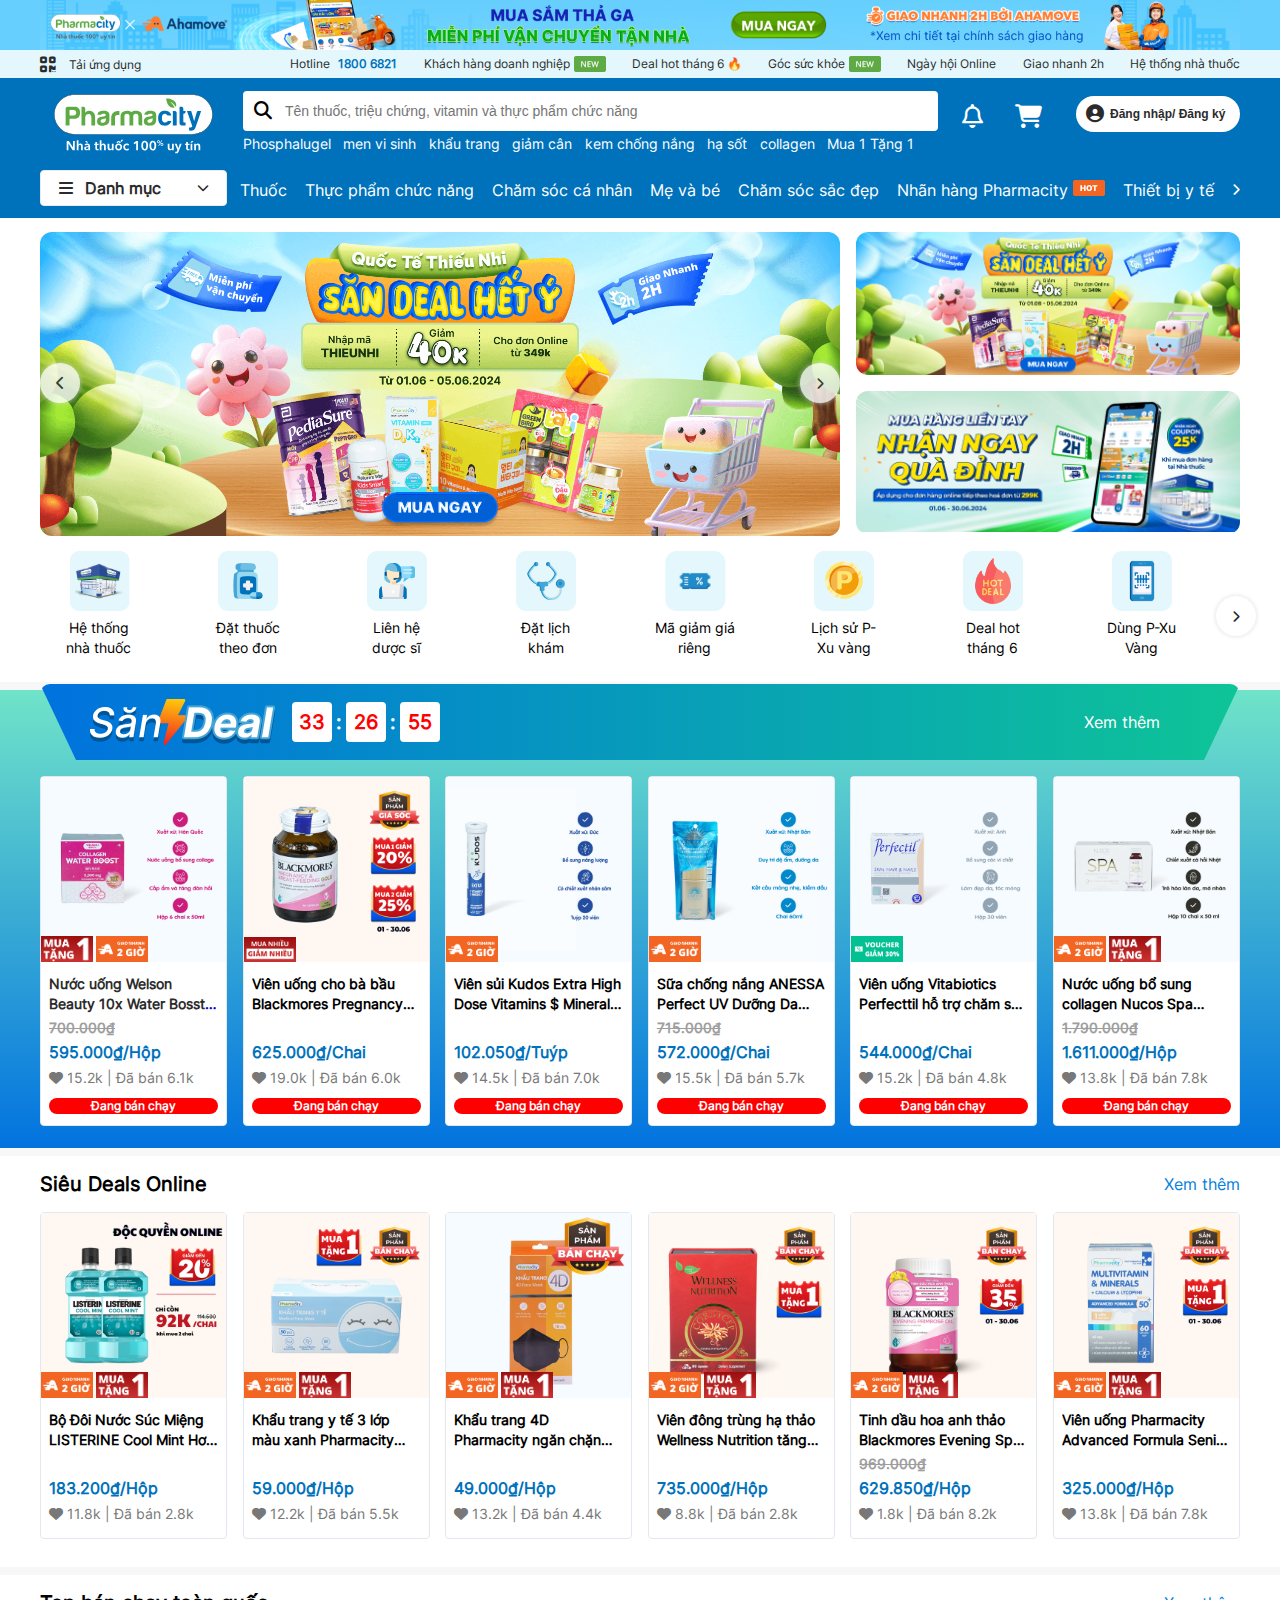
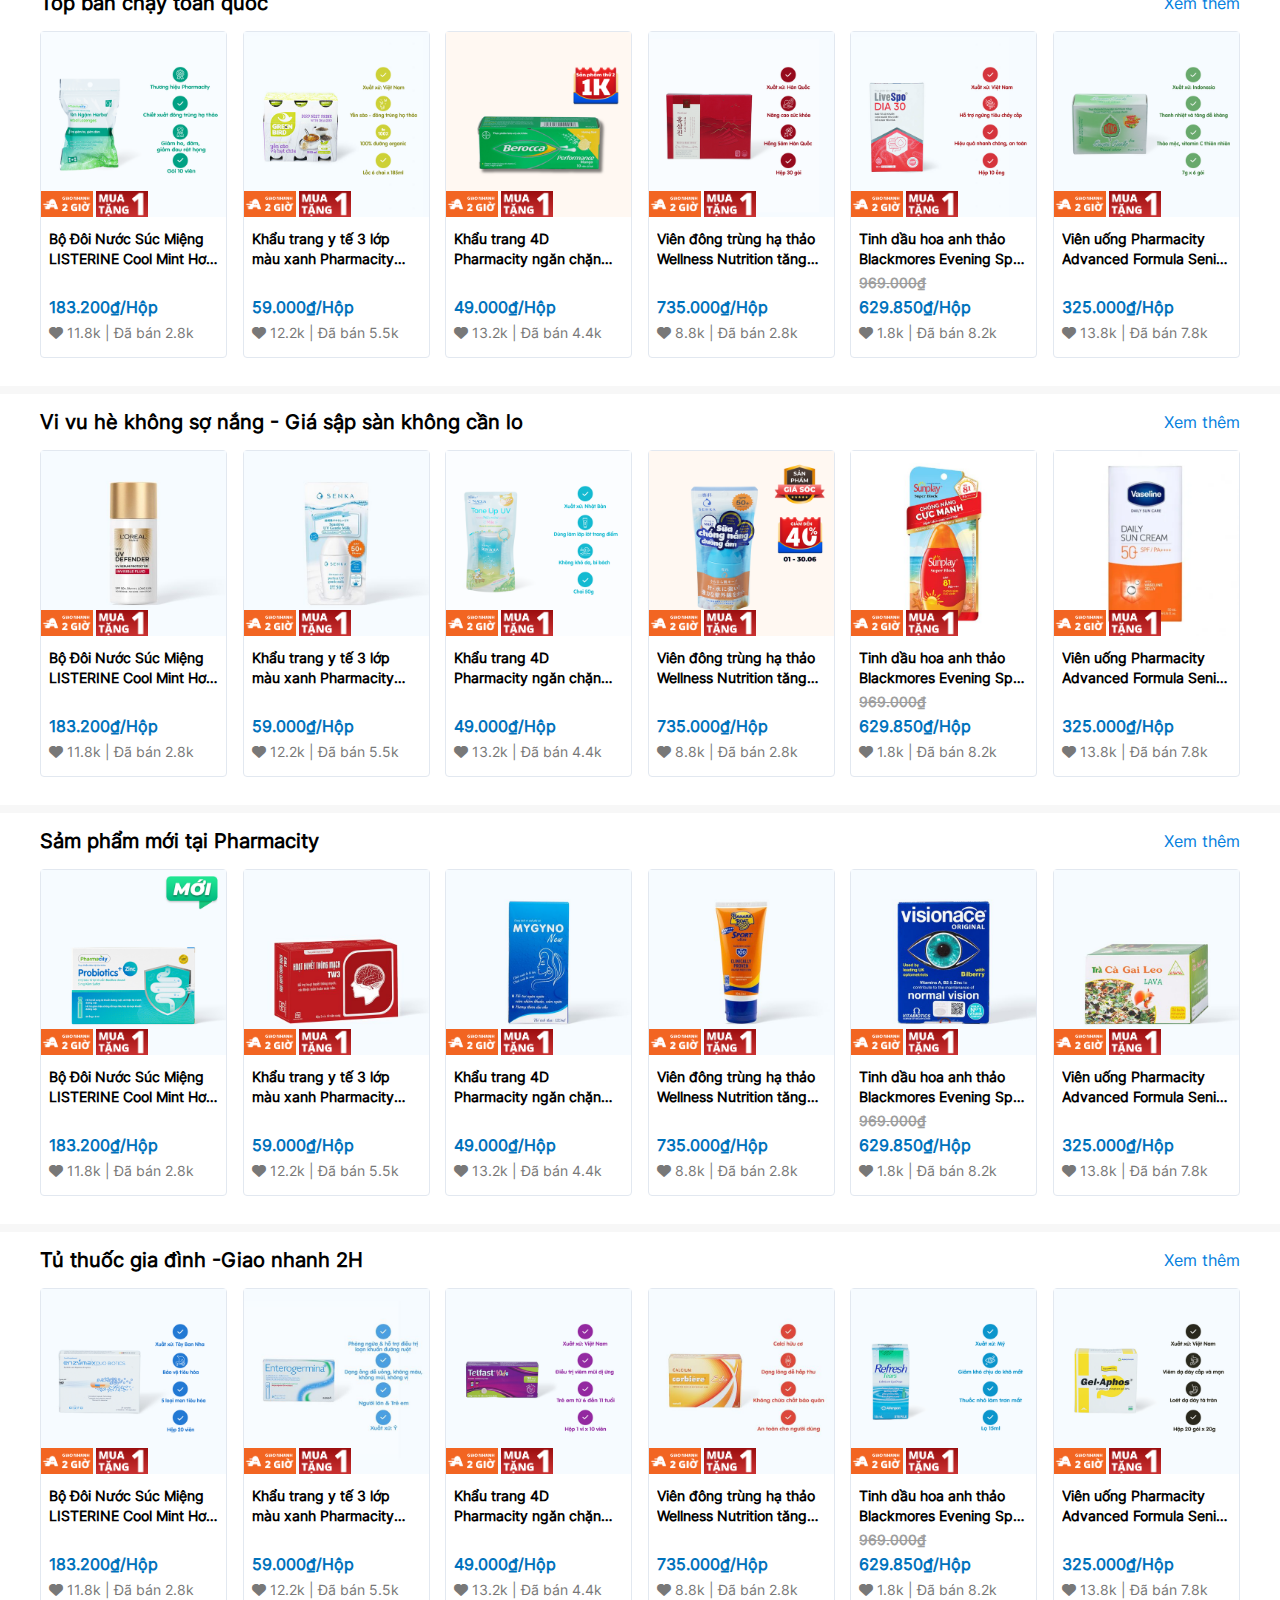
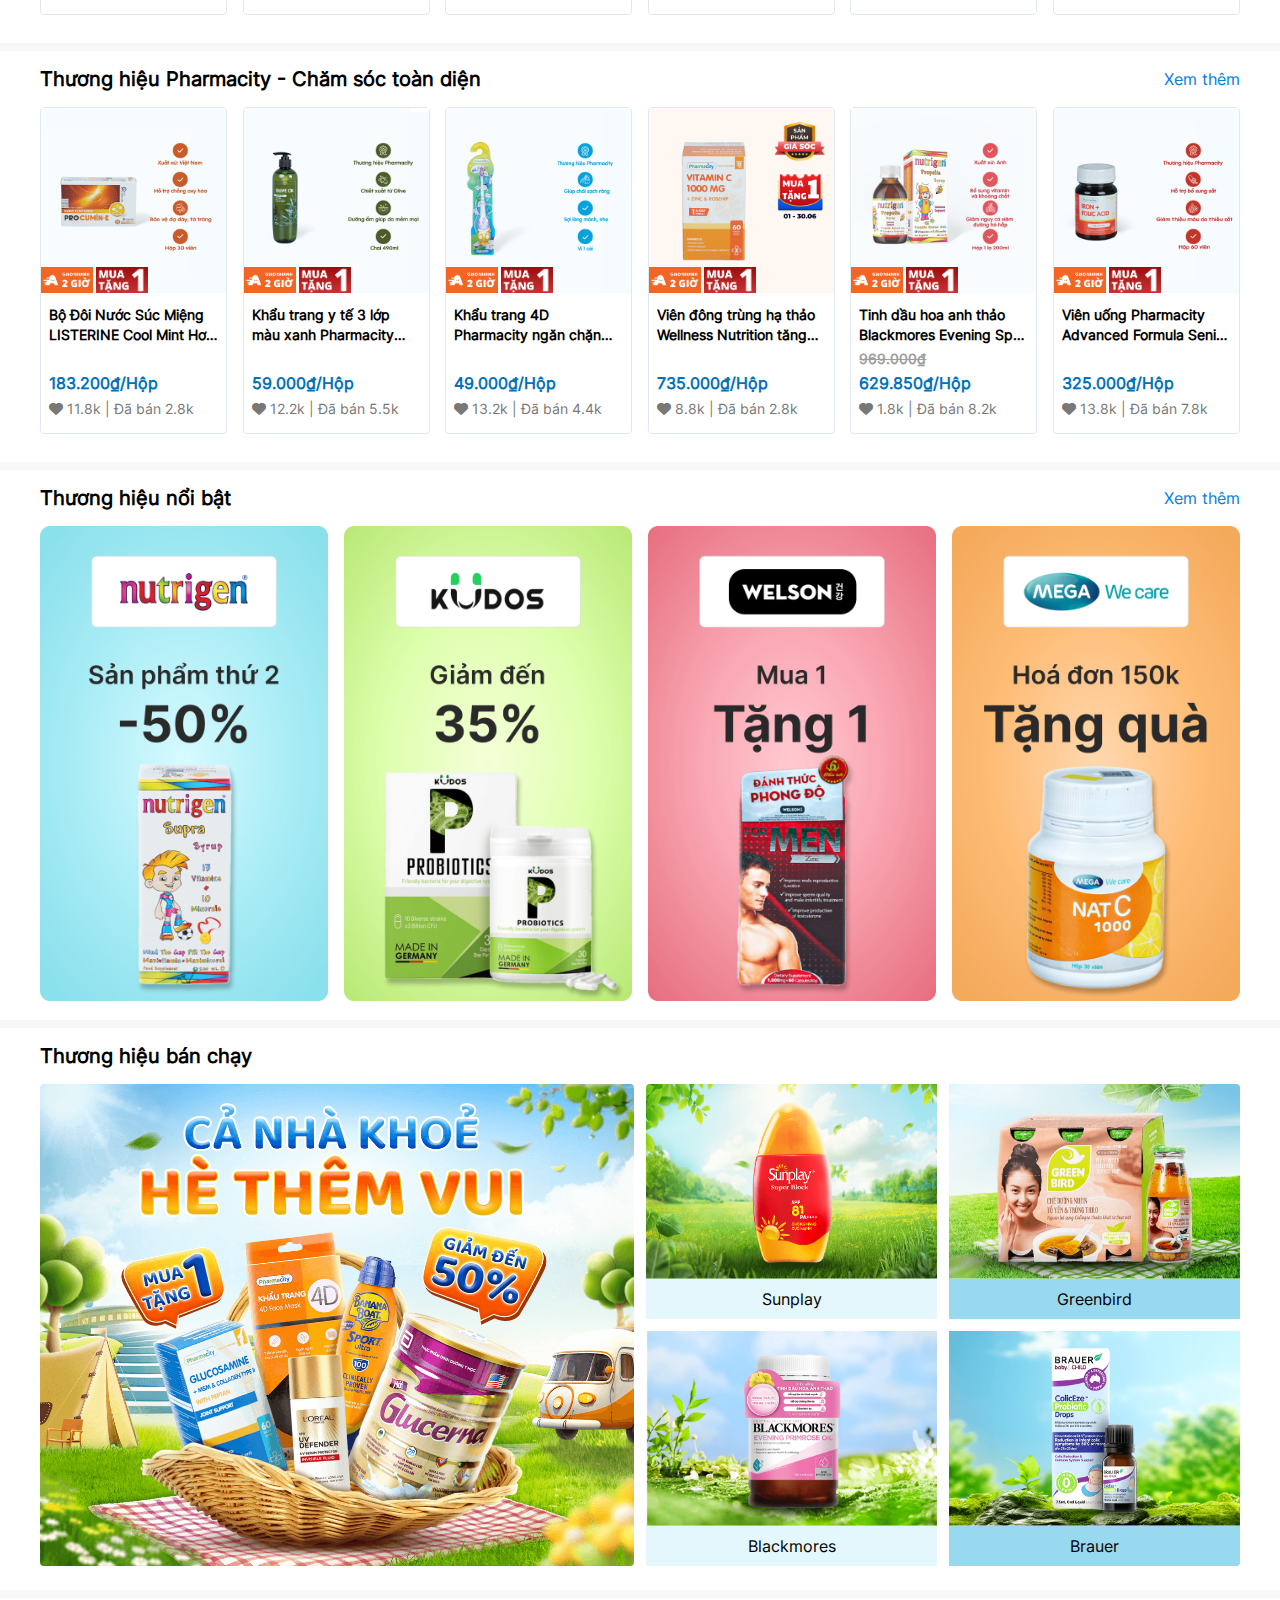
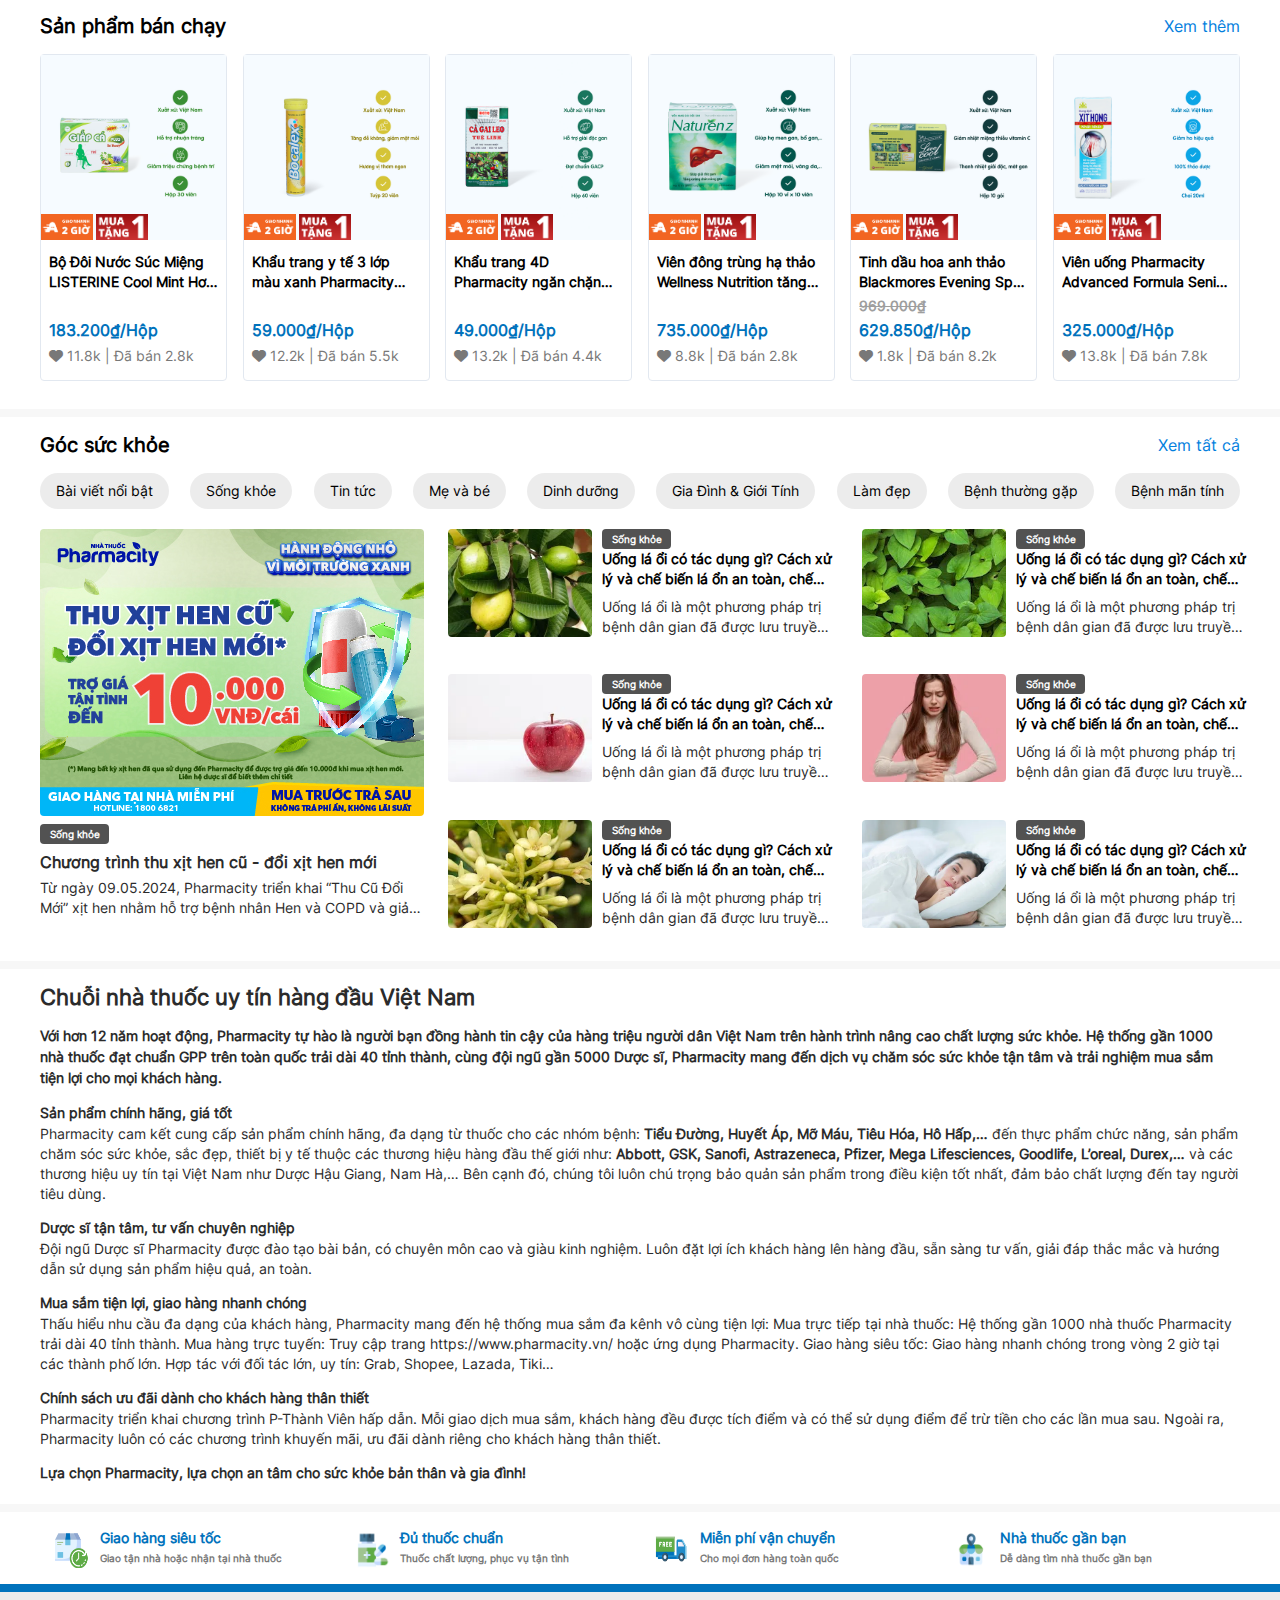
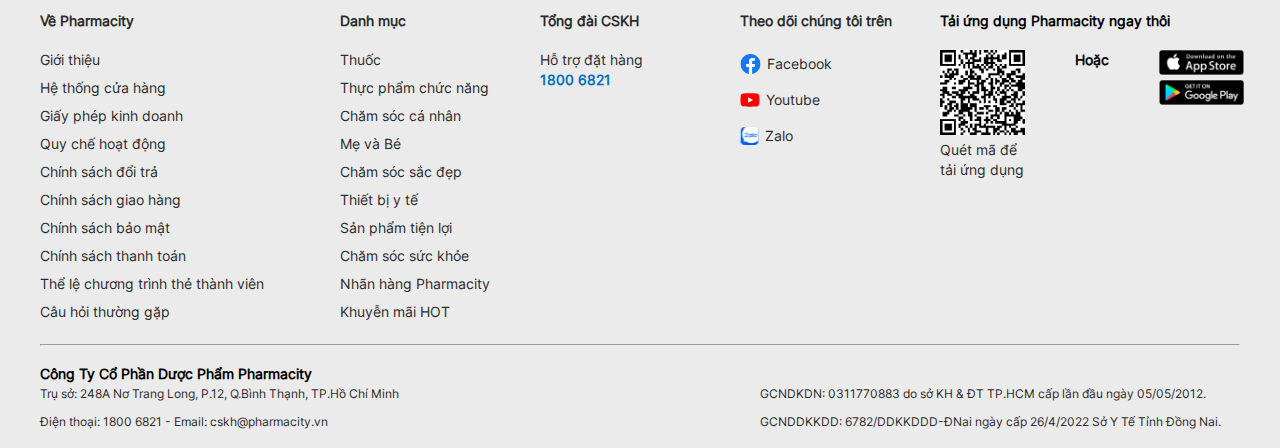
==== Client/Home/index.html @ 516d231b "refactor: Thay đổi cấu trúc thư mục" ====
<!DOCTYPE html>
<html lang="en">
  <head>
    <meta charset="UTF-8" />
    <meta name="viewport" content="width=device-width, initial-scale=1.0" />
    <link
      rel="icon"
      href="../../assets/img/Head/fav_pharmacity.webp"
      type="image/x-icon"
    />
    <link rel="stylesheet" href="../../assets/css/base.css" />
    <link rel="stylesheet" href="../../assets/css/main.css" />
    <link
      rel="stylesheet"
      href="../../assets/fonts/fontawesome-free-6.5.2/css/all.css"
    />
    <title>Pharmacity</title>
  </head>
  <body>
    <!-- banner -->
    <div class="banner grid-full">
      <a><img src="../../assets/img/banner.webp" alt="" class="grid-content" /></a>
    </div>

    <!-- nav -->
    <nav class="nav grid-full">
      <div class="nav__content grid-content">
        <ul class="nav__content__list">
          <li class="nav-content__list--item">
            <a href=""><i class="fa-solid fa-qrcode"></i>Tải ứng dụng</a>
          </li>
          <li class="nav-content__list--item">
            <a href="">Hotline <strong>1800 6821</strong></a>
          </li>
          <li class="nav-content__list--item">
            <a href=""
              >Khách hàng doanh nghiệp
              <img src="../../assets/img/Head/new.png" alt=""
            /></a>
          </li>
          <li class="nav-content__list--item">
            <a href="">Deal hot tháng 6 🔥</a>
          </li>
          <li class="nav-content__list--item">
            <a href=""
              >Góc sức khỏe <img src="../../assets/img/Head/new.png" alt=""
            /></a>
          </li>
          <li class="nav-content__list--item">
            <a href="">Ngày hội Online</a>
          </li>
          <li class="nav-content__list--item">
            <a href="">Giao nhanh 2h</a>
          </li>
          <li class="nav-content__list--item">
            <a href="">Hệ thống nhà thuốc</a>
          </li>
        </ul>
      </div>
    </nav>
    <div class="header-container grid-full">
      <div class="header grid-content flex-align">
        <div class="header__logo">
          <a class="header-logo__link" href="./index.html"
            ><img src="../../assets/img/Head/pharmacity100percent.svg" alt=""
          /></a>
        </div>

        <div class="header__Search">
          <div class="header-search__bar flex-align">
            <button type="button" class="btn_search--icon">
              <span><i class="fa-solid fa-magnifying-glass"></i></span>
            </button>
            <div class="btn_search--text content">
              <input
                type="text"
                placeholder="Tên thuốc, triệu chứng, vitamin và thực phẩm chức năng"
              />
            </div>
          </div>
          <div class="header-search__history flex-align content">
            <span>Phosphalugel</span><span>men vi sinh</span
            ><span>khẩu trang</span><span>giảm cân</span
            ><span>kem chống nắng</span><span>hạ sốt</span><span>collagen</span
            ><span>Mua 1 Tặng 1</span>
          </div>
        </div>

        <div class="header-Search-right">
          <div class="header__bell">
            <i class="fa-regular fa-bell"></i>
          </div>

          <a href="../Cart/cart.html" class="header__cart">
            <i class="fa-solid fa-cart-shopping"></i>
          </a>
          <div class="header__Sign">
            <button type="button" class="header__Sign__btn">
              <i class="fa-solid fa-circle-user"></i>
              <span>Đăng nhập/ Đăng ký</span>
            </button>
          </div>
        </div>
      </div>
      <div class="modal" id="modal-Login">
        <div class="modal-Login">
          <div class="modal-header">
            <h2>XIN CHÀO,</h2>
            <span style="font-size: 3rem; cursor: pointer" id="closeModal"
              >&times;</span
            >
          </div>
          <p>Vui lòng nhập điện thoại để tiếp tục</p>
          <h3>Số điện thoại</h3>
          <input type="text" placeholder="Nhập số điện thoại" maxlength="10" />
          <button id="continueActive" class="">Tiếp tục</button>
          <span style="font-size: 1.6rem; text-align: center; color: #9e9e9e"
            >Hoặc</span
          >
          <button class="google">
            <img src="../../assets/img/Head/google.png" alt="" width="20x" />
            <span>Tiếp tục với Google</span>
          </button>
          <button class="facebook">
            <img src="../../assets/img/Head/facebook.png" alt="" width="20x" />
            <span>Tiếp tục với Facebook</span>
          </button>
        </div>
      </div>

      <!-- danh mục -->
      <div class="header__category grid-content">
        <div class="header-category__btn">
          <i class="fa-solid fa-bars"></i>
          <span>Danh mục</span>
          <i class="fa-solid fa-chevron-down rotate_ar"></i>
          <div class="category__main-container">
            <div class="category__main-content grid-content">
              <nav class="nav_category w-20">
                <div class="cate_item case_item-active">
                  <img
                    src="../../assets/img/Head/cate1.webp"
                    alt=""
                    width="36px"
                    height="36px"
                  />
                  <p>Thuốc</p>
                </div>
                <div class="cate_item">
                  <img
                    src="../../assets/img/Head/cate2.webp"
                    alt=""
                    width="36px"
                    height="36px"
                  />
                  <p>Thực phẩm chức năng</p>
                </div>
                <div class="cate_item">
                  <img
                    src="../../assets/img/Head/cate3.webp"
                    alt=""
                    width="36px"
                    height="36px"
                  />
                  <p>Chăm sóc cá nhân</p>
                </div>
                <div class="cate_item">
                  <img
                    src="../../assets/img/Head/cate4.webp"
                    alt=""
                    width="36px"
                    height="36px"
                  />
                  <p>Mẹ và Bé</p>
                </div>
                <div class="cate_item">
                  <img
                    src="../../assets/img/Head/cate5.webp"
                    alt=""
                    width="36px"
                    height="36px"
                  />
                  <p>Chăm sóc sắc đẹp</p>
                </div>
                <div class="cate_item">
                  <img
                    src="../../assets/img/Head/cate6.webp"
                    alt=""
                    width="36px"
                    height="36px"
                  />
                  <p>Thiết bị y tế</p>
                </div>
                <div class="cate_item">
                  <img
                    src="../../assets/img/Head/cate7.webp"
                    alt=""
                    width="36px"
                    height="36px"
                  />
                  <p>Sản phẩm tiện lợi</p>
                </div>
                <div class="cate_item">
                  <img
                    src="../../assets/img/Head/cate10.webp"
                    alt=""
                    width="36px"
                    height="36px"
                  />
                  <p>Chăm sóc sức khỏe</p>
                </div>
                <div class="cate_item">
                  <img
                    src="../../assets/img/Head/cate11.png"
                    alt=""
                    width="36px"
                    height="36px"
                  />
                  <p>Nhãn hàng Pharmacity</p>
                </div>
                <div class="cate_item">
                  <img
                    src="../../assets/img/Head/cate12.png"
                    alt=""
                    width="36px"
                    height="36px"
                  />
                  <p>Khuyến mại HOT</p>
                </div>
              </nav>
              <div class="category__spec w-60">
                <a href="./category.html" style="text-decoration: none">
                  <div class="category__spec-item">
                    <img
                      src="../../assets/img/Head/spec11.png"
                      alt=""
                      width="97.4px"
                      style="border: 0.8px solid #eeeeee; border-radius: 8px"
                    />
                    <p>Thuốc không kê đơn</p>
                  </div>
                </a>
                <a href="./category.html" style="text-decoration: none">
                  <div class="category__spec-item">
                    <img
                      src="../../assets/img/Head/spec12.png"
                      alt=""
                      width="97.4px"
                      style="border: 0.8px solid #eeeeee; border-radius: 8px"
                    />
                    <p>Thuốc kê đơn</p>
                  </div>
                </a>
                <a href="./category.html" style="text-decoration: none">
                  <div class="category__spec-item">
                    <div class="category__spec-see-all">
                      <i class="fa-solid fa-chevron-right see_all"></i>
                    </div>
                    <p>Xem tất cả</p>
                  </div>
                </a>
              </div>
            </div>
          </div>
        </div>
        <div class="header-category__text">
          <ul class="header-category__text-list">
            <li><a href="../Category/category.html">Thuốc</a></li>
            <li><a href="">Thực phẩm chức năng</a></li>
            <li>
              <a href=""
                >Chăm sóc cá nhân
                <nav></nav
              ></a>
            </li>
            <li><a href="">Mẹ và bé</a></li>
            <li><a href="">Chăm sóc sắc đẹp</a></li>
            <li>
              <a href=""
                >Nhãn hàng Pharmacity
                <img
                  src="../../assets/img/Head/hot.webp"
                  alt=""
                  width="32px"
                  height="16px"
              /></a>
            </li>
            <li><a href="">Thiết bị y tế</a></li>

            <div class="test">
              <i class="fa-solid fa-chevron-right"></i>
            </div>
          </ul>
        </div>
      </div>
      
      <!-- Slide show -->
      <div class="header__advertisement grid-content">
        <div class="slide-show">
          <div class="list-img">
            <img src="../../assets/img/Head/ss1andTop.webp" alt="" width="100%" />
            <img src="../../assets/img/Head/ss2.webp" alt="" width="100%" />
            <img src="../../assets/img/Head/ss4.webp" alt="" width="100%" />
            <img src="../../assets/img/Head/ss5.webp" alt="" width="100%" />
            <img src="../../assets/img/Head/ss6.webp" alt="" width="100%" />
            <img src="../../assets/img/Head/ss7.webp" alt="" width="100%" />
            <img src="../../assets/img/Head/ss8.jpg" alt="" width="100%" />
            <img src="../../assets/img/Head/ss9.webp" alt="" width="100%" />
          </div>
          <button class="slideshow__btn_next slideshow__btn">
            <i class="fa-solid fa-chevron-right"></i>
          </button>
          <button class="slideshow__btn_prevent slideshow__btn">
            <i class="fa-solid fa-chevron-left"></i>
          </button>
        </div>
        <div class="advertisement-img top-img">
          <img src="../../assets/img/Head/ss1andTop.webp" alt="" width="100%" />
        </div>
        <div class="advertisement-img bottom-img">
          <img src="../../assets/img/Head/bottom.webp" alt="" width="100%" />
        </div>
      </div>

      <!--  menu  -->
      <div class="menu-container">
        <div class="menu grid-content">
          <div class="menu__item">
            <div class="menu__item-img">
              <img src="../../assets/img/Content/menu1.webp" alt="" width="100%" />
            </div>
            <div class="menu__item-desc">
              <span>Hệ thống nhà thuốc</span>
            </div>
          </div>
          <div class="menu__item">
            <div class="menu__item-img">
              <img src="../../assets/img/Content/menu2.webp" alt="" width="100%" />
            </div>
            <div class="menu__item-desc">
              <span>Đặt thuốc theo đơn</span>
            </div>
          </div>
          <div class="menu__item">
            <div class="menu__item-img">
              <img src="../../assets/img/Content/menu3.webp" alt="" width="100%" />
            </div>
            <div class="menu__item-desc">
              <span>Liên hệ dược sĩ</span>
            </div>
          </div>
          <div class="menu__item">
            <div class="menu__item-img">
              <img src="../../assets/img/Content/menu4.webp" alt="" width="100%" />
            </div>
            <div class="menu__item-desc">
              <span>Đặt lịch khám</span>
            </div>
          </div>
          <div class="menu__item">
            <div class="menu__item-img">
              <img src="../../assets/img/Content/menu5.webp" alt="" width="100%" />
            </div>
            <div class="menu__item-desc">
              <span>Mã giảm giá riêng</span>
            </div>
          </div>
          <div class="menu__item">
            <div class="menu__item-img">
              <img src="../../assets/img/Content/menu6.png" alt="" width="100%" />
            </div>
            <div class="menu__item-desc">
              <span>Lịch sử P- Xu vàng</span>
            </div>
          </div>
          <div class="menu__item">
            <div class="menu__item-img">
              <img src="../../assets/img/Content/menu7.png" alt="" width="100%" />
            </div>
            <div class="menu__item-desc">
              <span>Deal hot tháng 6</span>
            </div>
          </div>
          <div class="menu__item">
            <div class="menu__item-img">
              <img src="../../assets/img/Content/menu8.png" alt="" width="100%" />
            </div>
            <div class="menu__item-desc">
              <span>Dùng P-Xu Vàng</span>
            </div>
          </div>
          <!-- <div class="menu__item">
              <div class="menu__item-img">
                <img src="../../assets/img/Content/menu9.webp" alt="" width="100%" />
              </div>
              <div class="menu__item-desc">
                <span>Xét nghiệm Gen</span>
              </div>
            </div> -->
        </div>

        <button type="button" class="btn_next">
          <i class="fa-solid fa-chevron-right"></i>
        </button>
      </div>

      <main class="main">
        <!-- Săn deal -->
        <div class="deal-container grid-full">
          <div class="line-break"></div>
          <div class="deal__banner grid-content">
            <div class="san-deal">
              <img src="../../assets/img/Content/sandeal.png" alt="" />
              <span class="hour white-box">33</span>
              <span class="dot">:</span>
              <span class="minute white-box">26</span>
              <span class="dot">:</span>
              <span class="second white-box">55</span>
            </div>
            <a href="">Xem thêm</a>
          </div>
          <div class="deal__list-product grid-content">
            <!-- product1 -->
            <section class="deal__product deal__product--h">
              <a href="../Detail/detail.html" style="text-decoration: none">
                <div class="product-img-container">
                  <div class="product-img">
                    <img
                      src="../../assets/img/Content/deal1.webp"
                      alt=""
                      width="100%"
                    />
                  </div>
                  <div class="product-voucher">
                    <img
                      src="../../assets/img/Content/deal1vou2.png"
                      alt=""
                      width="52px"
                    />
                    <img
                      src="../../assets/img/Content/deal1-vou.webp"
                      alt=""
                      width="52px"
                    />
                  </div>
                </div>
                <div class="product-desc">
                  <div class="product-name">
                    <span style="color: #2b2b2b"
                      >Nước uống Welson Beauty 10x Water Bosst hỗ trợ đẹp
                      da</span
                    >
                  </div>
                  <div class="product__origin-price">
                    <del>700.000₫</del>
                  </div>
                  <div class="product-price">
                    <span><strong>595.000₫/Hộp</strong></span>
                  </div>
                  <div class="product-react">
                    <span
                      ><i class="fa-solid fa-heart"></i> 15.2k | Đã bán
                      6.1k</span
                    >
                  </div>
                  <div class="product-sale">
                    <span>Đang bán chạy</span>
                  </div>
                </div>
              </a>
            </section>

            <!-- product2 -->
            <section class="deal__product deal__product--h">
              <div class="product-img-container">
                <div class="product-img">
                  <img
                    src="../../assets/img/Content/deal2.webp"
                    alt=""
                    width="100%"
                  />
                </div>
                <div class="product-voucher">
                  <img
                    src="../../assets/img/Content/dael2vou.png"
                    alt=""
                    width="52px"
                  />
                </div>
              </div>
              <div class="product-desc">
                <div class="product-name">
                  <span
                    >Viên uống cho bà bầu Blackmores Pregnancy And Breast
                    Feeding</span
                  >
                </div>
                <div class="product__origin-price"></div>
                <div class="product-price">
                  <span><strong>625.000₫/Chai</strong></span>
                </div>
                <div class="product-react">
                  <span
                    ><i class="fa-solid fa-heart"></i> 19.0k | Đã bán 6.0k</span
                  >
                </div>
                <div class="product-sale">
                  <span>Đang bán chạy</span>
                </div>
              </div>
            </section>
            <!-- product3 -->
            <section class="deal__product deal__product--h">
              <div class="product-img-container">
                <div class="product-img">
                  <img
                    src="../../assets/img/Content/dael3.webp"
                    alt=""
                    width="100%"
                  />
                </div>
                <div class="product-voucher">
                  <img
                    src="../../assets/img/Content/deal3vou.webp"
                    alt=""
                    width="52px"
                  />
                </div>
              </div>
              <div class="product-desc">
                <div class="product-name">
                  <span
                    >Viên sủi Kudos Extra High Dose Vitamins $ Minerals bổ sung
                    năng lượng cơ thể</span
                  >
                </div>
                <div class="product__origin-price"></div>
                <div class="product-price">
                  <span><strong>102.050₫/Tuýp</strong></span>
                </div>
                <div class="product-react">
                  <span
                    ><i class="fa-solid fa-heart"></i> 14.5k | Đã bán 7.0k</span
                  >
                </div>
                <div class="product-sale">
                  <span>Đang bán chạy</span>
                </div>
              </div>
            </section>
            <!-- product4 -->
            <section class="deal__product deal__product--h">
              <div class="product-img-container">
                <div class="product-img">
                  <img
                    src="../../assets/img/Content/deal4.webp"
                    alt=""
                    width="100%"
                  />
                </div>
                <div class="product-voucher">
                  <img
                    src="../../assets/img/Content/deal3vou.webp"
                    alt=""
                    width="52px"
                  />
                </div>
              </div>
              <div class="product-desc">
                <div class="product-name">
                  <span
                    >Sữa chống nắng ANESSA Perfect UV Dưỡng Da Kiềm Dầu Minerals
                    bổ sung năng lượng cơ thể</span
                  >
                </div>
                <div class="product__origin-price">
                  <del>715.000₫</del>
                </div>
                <div class="product-price">
                  <span><strong>572.000₫/Chai</strong></span>
                </div>
                <div class="product-react">
                  <span
                    ><i class="fa-solid fa-heart"></i> 15.5k | Đã bán 5.7k</span
                  >
                </div>
                <div class="product-sale">
                  <span>Đang bán chạy</span>
                </div>
              </div>
            </section>
            <!-- product5 -->
            <section class="deal__product deal__product--h">
              <div class="product-img-container">
                <div class="product-img">
                  <img
                    src="../../assets/img/Content/deal5.webp"
                    alt=""
                    width="100%"
                  />
                </div>
                <div class="product-voucher">
                  <img
                    src="../../assets/img/Content/deal5vou.webp"
                    alt=""
                    width="52px"
                  />
                </div>
              </div>
              <div class="product-desc">
                <div class="product-name">
                  <span
                    >Viên uống Vitabiotics Perfecttil hỗ trợ chăm sóc toàn
                    thân</span
                  >
                </div>
                <div class="product__origin-price"></div>
                <div class="product-price">
                  <span><strong>544.000₫/Chai</strong></span>
                </div>
                <div class="product-react">
                  <span
                    ><i class="fa-solid fa-heart"></i> 15.2k | Đã bán 4.8k</span
                  >
                </div>
                <div class="product-sale">
                  <span>Đang bán chạy</span>
                </div>
              </div>
            </section>
            <!-- product6 -->
            <section class="deal__product deal__product--h">
              <div class="product-img-container">
                <div class="product-img">
                  <img
                    src="../../assets/img/Content/deal6.webp"
                    alt=""
                    width="100%"
                  />
                </div>
                <div class="product-voucher">
                  <img
                    src="../../assets/img/Content/deal1-vou.webp"
                    alt=""
                    width="52px"
                  />
                  <img
                    src="../../assets/img/Content/deal1vou2.png"
                    alt=""
                    width="52px"
                  />
                </div>
              </div>
              <div class="product-desc">
                <div class="product-name">
                  <span
                    >Nước uống bổ sung collagen Nucos Spa Chăm sóc Dưỡng Da Kiềm
                    Dầu Minerals bổ sung năng lượng cơ thể</span
                  >
                </div>
                <div class="product__origin-price">
                  <del>1.790.000₫</del>
                </div>
                <div class="product-price">
                  <span><strong>1.611.000₫/Hộp</strong></span>
                </div>
                <div class="product-react">
                  <span
                    ><i class="fa-solid fa-heart"></i> 13.8k | Đã bán 7.8k</span
                  >
                </div>
                <div class="product-sale">
                  <span>Đang bán chạy</span>
                </div>
              </div>
            </section>
          </div>
        </div>
        <div class="line-break"></div>
        <!-- Siêu deals online -->
        <div class="deals-super__container grid-full">
          <div class="deals-super__header grid-content">
            <h3>Siêu Deals Online</h3>
            <a href="">Xem thêm</a>
          </div>

          <div class="deals__list-super-product grid-content">
            <!-- product 1 -->
            <section class="deals-super__product deal__product">
              <div class="product-img-container">
                <div class="product-img">
                  <img
                    src="../../assets/img/Content/sieudeal1.webp"
                    alt=""
                    width="100%"
                  />
                </div>
                <div class="product-voucher">
                  <img
                    src="../../assets/img/Content/deal1-vou.webp"
                    alt=""
                    width="52px"
                  />
                  <img
                    src="../../assets/img/Content/deal1vou2.png"
                    alt=""
                    width="52px"
                  />
                </div>
              </div>
              <div class="product-desc">
                <div class="product-name">
                  <span
                    >Bộ Đôi Nước Súc Miệng LISTERINE Cool Mint Hơi thở thơm tho
                    Chăm sóc Dưỡng Da Kiềm Dầu Minerals bổ sung năng lượng cơ
                    thể</span
                  >
                </div>
                <div class="product__origin-price">
                  <del></del>
                </div>
                <div class="product-price">
                  <span><strong>183.200₫/Hộp</strong></span>
                </div>
                <div class="product-react">
                  <span
                    ><i class="fa-solid fa-heart"></i> 11.8k | Đã bán 2.8k</span
                  >
                </div>
              </div>
            </section>

            <!-- product 2 -->
            <section class="deals-super__product deal__product">
              <div class="product-img-container">
                <div class="product-img">
                  <img
                    src="../../assets/img/Content/sieudeal2.webp"
                    alt=""
                    width="100%"
                  />
                </div>
                <div class="product-voucher">
                  <img
                    src="../../assets/img/Content/deal1-vou.webp"
                    alt=""
                    width="52px"
                  />
                  <img
                    src="../../assets/img/Content/deal1vou2.png"
                    alt=""
                    width="52px"
                  />
                </div>
              </div>
              <div class="product-desc">
                <div class="product-name">
                  <span
                    >Khẩu trang y tế 3 lớp màu xanh Pharmacity Chăm sóc Dưỡng Da
                    Kiềm Dầu Minerals bổ sung năng lượng cơ thể</span
                  >
                </div>
                <div class="product__origin-price">
                  <del></del>
                </div>
                <div class="product-price">
                  <span><strong>59.000₫/Hộp</strong></span>
                </div>
                <div class="product-react">
                  <span
                    ><i class="fa-solid fa-heart"></i> 12.2k | Đã bán 5.5k</span
                  >
                </div>
              </div>
            </section>
            <!-- product 3 -->
            <section class="deals-super__product deal__product">
              <div class="product-img-container">
                <div class="product-img">
                  <img
                    src="../../assets/img/Content/sieudeal3.webp"
                    alt=""
                    width="100%"
                  />
                </div>
                <div class="product-voucher">
                  <img
                    src="../../assets/img/Content/deal1-vou.webp"
                    alt=""
                    width="52px"
                  />
                  <img
                    src="../../assets/img/Content/deal1vou2.png"
                    alt=""
                    width="52px"
                  />
                </div>
              </div>
              <div class="product-desc">
                <div class="product-name">
                  <span
                    >Khẩu trang 4D Pharmacity ngăn chặn bụi bẩn Chăm sóc Dưỡng
                    Da Kiềm Dầu Minerals bổ sung năng lượng cơ thể</span
                  >
                </div>
                <div class="product__origin-price">
                  <del></del>
                </div>
                <div class="product-price">
                  <span><strong>49.000₫/Hộp</strong></span>
                </div>
                <div class="product-react">
                  <span
                    ><i class="fa-solid fa-heart"></i> 13.2k | Đã bán 4.4k</span
                  >
                </div>
              </div>
            </section>
            <!-- product 4 -->
            <section class="deals-super__product deal__product">
              <div class="product-img-container">
                <div class="product-img">
                  <img
                    src="../../assets/img/Content/sieudeal4.webp"
                    alt=""
                    width="100%"
                  />
                </div>
                <div class="product-voucher">
                  <img
                    src="../../assets/img/Content/deal1-vou.webp"
                    alt=""
                    width="52px"
                  />
                  <img
                    src="../../assets/img/Content/deal1vou2.png"
                    alt=""
                    width="52px"
                  />
                </div>
              </div>
              <div class="product-desc">
                <div class="product-name">
                  <span
                    >Viên đông trùng hạ thảo Wellness Nutrition tăng cường sức
                    khỏe Spa Chăm sóc Dưỡng Da Kiềm Dầu Minerals bổ sung năng
                    lượng cơ thể</span
                  >
                </div>
                <div class="product__origin-price">
                  <del></del>
                </div>
                <div class="product-price">
                  <span><strong>735.000₫/Hộp</strong></span>
                </div>
                <div class="product-react">
                  <span
                    ><i class="fa-solid fa-heart"></i> 8.8k | Đã bán 2.8k</span
                  >
                </div>
              </div>
            </section>
            <!-- product 5 -->
            <section class="deals-super__product deal__product">
              <div class="product-img-container">
                <div class="product-img">
                  <img
                    src="../../assets/img/Content/sieudeal5.webp"
                    alt=""
                    width="100%"
                  />
                </div>
                <div class="product-voucher">
                  <img
                    src="../../assets/img/Content/deal1-vou.webp"
                    alt=""
                    width="52px"
                  />
                  <img
                    src="../../assets/img/Content/deal1vou2.png"
                    alt=""
                    width="52px"
                  />
                </div>
              </div>
              <div class="product-desc">
                <div class="product-name">
                  <span
                    >Tinh dầu hoa anh thảo Blackmores Evening Spa Chăm sóc Dưỡng
                    Da Kiềm Dầu Minerals bổ sung năng lượng cơ thể</span
                  >
                </div>
                <div class="product__origin-price">
                  <del>969.000₫</del>
                </div>
                <div class="product-price">
                  <span><strong>629.850₫/Hộp</strong></span>
                </div>
                <div class="product-react">
                  <span
                    ><i class="fa-solid fa-heart"></i> 1.8k | Đã bán 8.2k</span
                  >
                </div>
              </div>
            </section>
            <!-- product 6 -->
            <section class="deals-super__product deal__product">
              <div class="product-img-container">
                <div class="product-img">
                  <img
                    src="../../assets/img/Content/sieudeal6.webp"
                    alt=""
                    width="100%"
                  />
                </div>
                <div class="product-voucher">
                  <img
                    src="../../assets/img/Content/deal1-vou.webp"
                    alt=""
                    width="52px"
                  />
                  <img
                    src="../../assets/img/Content/deal1vou2.png"
                    alt=""
                    width="52px"
                  />
                </div>
              </div>
              <div class="product-desc">
                <div class="product-name">
                  <span
                    >Viên uống Pharmacity Advanced Formula Senior Dưỡng Da Kiềm
                    Dầu Minerals bổ sung năng lượng cơ thể</span
                  >
                </div>
                <div class="product__origin-price">
                  <del></del>
                </div>
                <div class="product-price">
                  <span><strong>325.000₫/Hộp</strong></span>
                </div>
                <div class="product-react">
                  <span
                    ><i class="fa-solid fa-heart"></i> 13.8k | Đã bán 7.8k</span
                  >
                </div>
              </div>
            </section>
          </div>
        </div>
        <div class="line-break"></div>
        <!-- Top bán chạy toàn quốc  -->
        <div class="deals-super__container grid-full">
          <div class="deals-super__header grid-content">
            <h3>Top bán chạy toàn quốc</h3>
            <a href="">Xem thêm</a>
          </div>
          <div class="deals__list-super-product grid-content">
            <!-- product 1 -->
            <section class="deals-super__product deal__product">
              <div class="product-img-container">
                <div class="product-img">
                  <img
                    src="../../assets/img/Content/topban1.webp"
                    alt=""
                    width="100%"
                  />
                </div>
                <div class="product-voucher">
                  <img
                    src="../../assets/img/Content/deal1-vou.webp"
                    alt=""
                    width="52px"
                  />
                  <img
                    src="../../assets/img/Content/deal1vou2.png"
                    alt=""
                    width="52px"
                  />
                </div>
              </div>
              <div class="product-desc">
                <div class="product-name">
                  <span
                    >Bộ Đôi Nước Súc Miệng LISTERINE Cool Mint Hơi thở thơm tho
                    Chăm sóc Dưỡng Da Kiềm Dầu Minerals bổ sung năng lượng cơ
                    thể</span
                  >
                </div>
                <div class="product__origin-price">
                  <del></del>
                </div>
                <div class="product-price">
                  <span><strong>183.200₫/Hộp</strong></span>
                </div>
                <div class="product-react">
                  <span
                    ><i class="fa-solid fa-heart"></i> 11.8k | Đã bán 2.8k</span
                  >
                </div>
              </div>
            </section>

            <!-- product 2 -->
            <section class="deals-super__product deal__product">
              <div class="product-img-container">
                <div class="product-img">
                  <img
                    src="../../assets/img/Content/topban2.webp"
                    alt=""
                    width="100%"
                  />
                </div>
                <div class="product-voucher">
                  <img
                    src="../../assets/img/Content/deal1-vou.webp"
                    alt=""
                    width="52px"
                  />
                  <img
                    src="../../assets/img/Content/deal1vou2.png"
                    alt=""
                    width="52px"
                  />
                </div>
              </div>
              <div class="product-desc">
                <div class="product-name">
                  <span
                    >Khẩu trang y tế 3 lớp màu xanh Pharmacity Chăm sóc Dưỡng Da
                    Kiềm Dầu Minerals bổ sung năng lượng cơ thể</span
                  >
                </div>
                <div class="product__origin-price">
                  <del></del>
                </div>
                <div class="product-price">
                  <span><strong>59.000₫/Hộp</strong></span>
                </div>
                <div class="product-react">
                  <span
                    ><i class="fa-solid fa-heart"></i> 12.2k | Đã bán 5.5k</span
                  >
                </div>
              </div>
            </section>
            <!-- product 3 -->
            <section class="deals-super__product deal__product">
              <div class="product-img-container">
                <div class="product-img">
                  <img
                    src="../../assets/img/Content/topban3.webp"
                    alt=""
                    width="100%"
                  />
                </div>
                <div class="product-voucher">
                  <img
                    src="../../assets/img/Content/deal1-vou.webp"
                    alt=""
                    width="52px"
                  />
                  <img
                    src="../../assets/img/Content/deal1vou2.png"
                    alt=""
                    width="52px"
                  />
                </div>
              </div>
              <div class="product-desc">
                <div class="product-name">
                  <span
                    >Khẩu trang 4D Pharmacity ngăn chặn bụi bẩn Chăm sóc Dưỡng
                    Da Kiềm Dầu Minerals bổ sung năng lượng cơ thể</span
                  >
                </div>
                <div class="product__origin-price">
                  <del></del>
                </div>
                <div class="product-price">
                  <span><strong>49.000₫/Hộp</strong></span>
                </div>
                <div class="product-react">
                  <span
                    ><i class="fa-solid fa-heart"></i> 13.2k | Đã bán 4.4k</span
                  >
                </div>
              </div>
            </section>
            <!-- product 4 -->
            <section class="deals-super__product deal__product">
              <div class="product-img-container">
                <div class="product-img">
                  <img
                    src="../../assets/img/Content/topban4.webp"
                    alt=""
                    width="100%"
                  />
                </div>
                <div class="product-voucher">
                  <img
                    src="../../assets/img/Content/deal1-vou.webp"
                    alt=""
                    width="52px"
                  />
                  <img
                    src="../../assets/img/Content/deal1vou2.png"
                    alt=""
                    width="52px"
                  />
                </div>
              </div>
              <div class="product-desc">
                <div class="product-name">
                  <span
                    >Viên đông trùng hạ thảo Wellness Nutrition tăng cường sức
                    khỏe Spa Chăm sóc Dưỡng Da Kiềm Dầu Minerals bổ sung năng
                    lượng cơ thể</span
                  >
                </div>
                <div class="product__origin-price">
                  <del></del>
                </div>
                <div class="product-price">
                  <span><strong>735.000₫/Hộp</strong></span>
                </div>
                <div class="product-react">
                  <span
                    ><i class="fa-solid fa-heart"></i> 8.8k | Đã bán 2.8k</span
                  >
                </div>
              </div>
            </section>
            <!-- product 5 -->
            <section class="deals-super__product deal__product">
              <div class="product-img-container">
                <div class="product-img">
                  <img
                    src="../../assets/img/Content/topban5.webp"
                    alt=""
                    width="100%"
                  />
                </div>
                <div class="product-voucher">
                  <img
                    src="../../assets/img/Content/deal1-vou.webp"
                    alt=""
                    width="52px"
                  />
                  <img
                    src="../../assets/img/Content/deal1vou2.png"
                    alt=""
                    width="52px"
                  />
                </div>
              </div>
              <div class="product-desc">
                <div class="product-name">
                  <span
                    >Tinh dầu hoa anh thảo Blackmores Evening Spa Chăm sóc Dưỡng
                    Da Kiềm Dầu Minerals bổ sung năng lượng cơ thể</span
                  >
                </div>
                <div class="product__origin-price">
                  <del>969.000₫</del>
                </div>
                <div class="product-price">
                  <span><strong>629.850₫/Hộp</strong></span>
                </div>
                <div class="product-react">
                  <span
                    ><i class="fa-solid fa-heart"></i> 1.8k | Đã bán 8.2k</span
                  >
                </div>
              </div>
            </section>
            <!-- product 6 -->
            <section class="deals-super__product deal__product">
              <div class="product-img-container">
                <div class="product-img">
                  <img
                    src="../../assets/img/Content/topban6.webp"
                    alt=""
                    width="100%"
                  />
                </div>
                <div class="product-voucher">
                  <img
                    src="../../assets/img/Content/deal1-vou.webp"
                    alt=""
                    width="52px"
                  />
                  <img
                    src="../../assets/img/Content/deal1vou2.png"
                    alt=""
                    width="52px"
                  />
                </div>
              </div>
              <div class="product-desc">
                <div class="product-name">
                  <span
                    >Viên uống Pharmacity Advanced Formula Senior Dưỡng Da Kiềm
                    Dầu Minerals bổ sung năng lượng cơ thể</span
                  >
                </div>
                <div class="product__origin-price">
                  <del></del>
                </div>
                <div class="product-price">
                  <span><strong>325.000₫/Hộp</strong></span>
                </div>
                <div class="product-react">
                  <span
                    ><i class="fa-solid fa-heart"></i> 13.8k | Đã bán 7.8k</span
                  >
                </div>
              </div>
            </section>
          </div>
        </div>
        <div class="line-break"></div>
        <!-- Vi vu hè không sợ nắng - Giá sập sàn không cần lo -->
        <div class="deals-super__container grid-full">
          <div class="deals-super__header grid-content">
            <h3>Vi vu hè không sợ nắng - Giá sập sàn không cần lo</h3>
            <a href="">Xem thêm</a>
          </div>
          <div class="deals__list-super-product grid-content">
            <!-- product 1 -->
            <section class="deals-super__product deal__product">
              <div class="product-img-container">
                <div class="product-img">
                  <img
                    src="../../assets/img/Content/vivu1.jpg"
                    alt=""
                    width="100%"
                  />
                </div>
                <div class="product-voucher">
                  <img
                    src="../../assets/img/Content/deal1-vou.webp"
                    alt=""
                    width="52px"
                  />
                  <img
                    src="../../assets/img/Content/deal1vou2.png"
                    alt=""
                    width="52px"
                  />
                </div>
              </div>
              <div class="product-desc">
                <div class="product-name">
                  <span
                    >Bộ Đôi Nước Súc Miệng LISTERINE Cool Mint Hơi thở thơm tho
                    Chăm sóc Dưỡng Da Kiềm Dầu Minerals bổ sung năng lượng cơ
                    thể</span
                  >
                </div>
                <div class="product__origin-price">
                  <del></del>
                </div>
                <div class="product-price">
                  <span><strong>183.200₫/Hộp</strong></span>
                </div>
                <div class="product-react">
                  <span
                    ><i class="fa-solid fa-heart"></i> 11.8k | Đã bán 2.8k</span
                  >
                </div>
              </div>
            </section>

            <!-- product 2 -->
            <section class="deals-super__product deal__product">
              <div class="product-img-container">
                <div class="product-img">
                  <img
                    src="../../assets/img/Content/vivu2.jpg"
                    alt=""
                    width="100%"
                  />
                </div>
                <div class="product-voucher">
                  <img
                    src="../../assets/img/Content/deal1-vou.webp"
                    alt=""
                    width="52px"
                  />
                  <img
                    src="../../assets/img/Content/deal1vou2.png"
                    alt=""
                    width="52px"
                  />
                </div>
              </div>
              <div class="product-desc">
                <div class="product-name">
                  <span
                    >Khẩu trang y tế 3 lớp màu xanh Pharmacity Chăm sóc Dưỡng Da
                    Kiềm Dầu Minerals bổ sung năng lượng cơ thể</span
                  >
                </div>
                <div class="product__origin-price">
                  <del></del>
                </div>
                <div class="product-price">
                  <span><strong>59.000₫/Hộp</strong></span>
                </div>
                <div class="product-react">
                  <span
                    ><i class="fa-solid fa-heart"></i> 12.2k | Đã bán 5.5k</span
                  >
                </div>
              </div>
            </section>
            <!-- product 3 -->
            <section class="deals-super__product deal__product">
              <div class="product-img-container">
                <div class="product-img">
                  <img
                    src="../../assets/img/Content/vivu3.webp"
                    alt=""
                    width="100%"
                  />
                </div>
                <div class="product-voucher">
                  <img
                    src="../../assets/img/Content/deal1-vou.webp"
                    alt=""
                    width="52px"
                  />
                  <img
                    src="../../assets/img/Content/deal1vou2.png"
                    alt=""
                    width="52px"
                  />
                </div>
              </div>
              <div class="product-desc">
                <div class="product-name">
                  <span
                    >Khẩu trang 4D Pharmacity ngăn chặn bụi bẩn Chăm sóc Dưỡng
                    Da Kiềm Dầu Minerals bổ sung năng lượng cơ thể</span
                  >
                </div>
                <div class="product__origin-price">
                  <del></del>
                </div>
                <div class="product-price">
                  <span><strong>49.000₫/Hộp</strong></span>
                </div>
                <div class="product-react">
                  <span
                    ><i class="fa-solid fa-heart"></i> 13.2k | Đã bán 4.4k</span
                  >
                </div>
              </div>
            </section>
            <!-- product 4 -->
            <section class="deals-super__product deal__product">
              <div class="product-img-container">
                <div class="product-img">
                  <img
                    src="../../assets/img/Content/vivu4.webp"
                    alt=""
                    width="100%"
                  />
                </div>
                <div class="product-voucher">
                  <img
                    src="../../assets/img/Content/deal1-vou.webp"
                    alt=""
                    width="52px"
                  />
                  <img
                    src="../../assets/img/Content/deal1vou2.png"
                    alt=""
                    width="52px"
                  />
                </div>
              </div>
              <div class="product-desc">
                <div class="product-name">
                  <span
                    >Viên đông trùng hạ thảo Wellness Nutrition tăng cường sức
                    khỏe Spa Chăm sóc Dưỡng Da Kiềm Dầu Minerals bổ sung năng
                    lượng cơ thể</span
                  >
                </div>
                <div class="product__origin-price">
                  <del></del>
                </div>
                <div class="product-price">
                  <span><strong>735.000₫/Hộp</strong></span>
                </div>
                <div class="product-react">
                  <span
                    ><i class="fa-solid fa-heart"></i> 8.8k | Đã bán 2.8k</span
                  >
                </div>
              </div>
            </section>
            <!-- product 5 -->
            <section class="deals-super__product deal__product">
              <div class="product-img-container">
                <div class="product-img">
                  <img
                    src="../../assets/img/Content/vivu5.jpg"
                    alt=""
                    width="100%"
                  />
                </div>
                <div class="product-voucher">
                  <img
                    src="../../assets/img/Content/deal1-vou.webp"
                    alt=""
                    width="52px"
                  />
                  <img
                    src="../../assets/img/Content/deal1vou2.png"
                    alt=""
                    width="52px"
                  />
                </div>
              </div>
              <div class="product-desc">
                <div class="product-name">
                  <span
                    >Tinh dầu hoa anh thảo Blackmores Evening Spa Chăm sóc Dưỡng
                    Da Kiềm Dầu Minerals bổ sung năng lượng cơ thể</span
                  >
                </div>
                <div class="product__origin-price">
                  <del>969.000₫</del>
                </div>
                <div class="product-price">
                  <span><strong>629.850₫/Hộp</strong></span>
                </div>
                <div class="product-react">
                  <span
                    ><i class="fa-solid fa-heart"></i> 1.8k | Đã bán 8.2k</span
                  >
                </div>
              </div>
            </section>
            <!-- product 6 -->
            <section class="deals-super__product deal__product">
              <div class="product-img-container">
                <div class="product-img">
                  <img
                    src="../../assets/img/Content/vivu6.webp"
                    alt=""
                    width="100%"
                  />
                </div>
                <div class="product-voucher">
                  <img
                    src="../../assets/img/Content/deal1-vou.webp"
                    alt=""
                    width="52px"
                  />
                  <img
                    src="../../assets/img/Content/deal1vou2.png"
                    alt=""
                    width="52px"
                  />
                </div>
              </div>
              <div class="product-desc">
                <div class="product-name">
                  <span
                    >Viên uống Pharmacity Advanced Formula Senior Dưỡng Da Kiềm
                    Dầu Minerals bổ sung năng lượng cơ thể</span
                  >
                </div>
                <div class="product__origin-price">
                  <del></del>
                </div>
                <div class="product-price">
                  <span><strong>325.000₫/Hộp</strong></span>
                </div>
                <div class="product-react">
                  <span
                    ><i class="fa-solid fa-heart"></i> 13.8k | Đã bán 7.8k</span
                  >
                </div>
              </div>
            </section>
          </div>
        </div>
        <div class="line-break"></div>
        <!--Sản phẩm mới tại Pharmacity  -->
        <div class="deals-super__container grid-full">
          <div class="deals-super__header grid-content">
            <h3>Sảm phẩm mới tại Pharmacity</h3>
            <a href="">Xem thêm</a>
          </div>
          <div class="deals__list-super-product grid-content">
            <!-- product 1 -->
            <section class="deals-super__product deal__product">
              <div class="product-img-container">
                <div class="product-img">
                  <img
                    src="../../assets/img/Content/spmoi1.webp"
                    alt=""
                    width="100%"
                  />
                </div>
                <div class="product-voucher">
                  <img
                    src="../../assets/img/Content/deal1-vou.webp"
                    alt=""
                    width="52px"
                  />
                  <img
                    src="../../assets/img/Content/deal1vou2.png"
                    alt=""
                    width="52px"
                  />
                </div>
              </div>
              <div class="product-desc">
                <div class="product-name">
                  <span
                    >Bộ Đôi Nước Súc Miệng LISTERINE Cool Mint Hơi thở thơm tho
                    Chăm sóc Dưỡng Da Kiềm Dầu Minerals bổ sung năng lượng cơ
                    thể</span
                  >
                </div>
                <div class="product__origin-price">
                  <del></del>
                </div>
                <div class="product-price">
                  <span><strong>183.200₫/Hộp</strong></span>
                </div>
                <div class="product-react">
                  <span
                    ><i class="fa-solid fa-heart"></i> 11.8k | Đã bán 2.8k</span
                  >
                </div>
              </div>
            </section>

            <!-- product 2 -->
            <section class="deals-super__product deal__product">
              <div class="product-img-container">
                <div class="product-img">
                  <img
                    src="../../assets/img/Content/spmoi2.jpg"
                    alt=""
                    width="100%"
                  />
                </div>
                <div class="product-voucher">
                  <img
                    src="../../assets/img/Content/deal1-vou.webp"
                    alt=""
                    width="52px"
                  />
                  <img
                    src="../../assets/img/Content/deal1vou2.png"
                    alt=""
                    width="52px"
                  />
                </div>
              </div>
              <div class="product-desc">
                <div class="product-name">
                  <span
                    >Khẩu trang y tế 3 lớp màu xanh Pharmacity Chăm sóc Dưỡng Da
                    Kiềm Dầu Minerals bổ sung năng lượng cơ thể</span
                  >
                </div>
                <div class="product__origin-price">
                  <del></del>
                </div>
                <div class="product-price">
                  <span><strong>59.000₫/Hộp</strong></span>
                </div>
                <div class="product-react">
                  <span
                    ><i class="fa-solid fa-heart"></i> 12.2k | Đã bán 5.5k</span
                  >
                </div>
              </div>
            </section>
            <!-- product 3 -->
            <section class="deals-super__product deal__product">
              <div class="product-img-container">
                <div class="product-img">
                  <img
                    src="../../assets/img/Content/spmoi3.jpg"
                    alt=""
                    width="100%"
                  />
                </div>
                <div class="product-voucher">
                  <img
                    src="../../assets/img/Content/deal1-vou.webp"
                    alt=""
                    width="52px"
                  />
                  <img
                    src="../../assets/img/Content/deal1vou2.png"
                    alt=""
                    width="52px"
                  />
                </div>
              </div>
              <div class="product-desc">
                <div class="product-name">
                  <span
                    >Khẩu trang 4D Pharmacity ngăn chặn bụi bẩn Chăm sóc Dưỡng
                    Da Kiềm Dầu Minerals bổ sung năng lượng cơ thể</span
                  >
                </div>
                <div class="product__origin-price">
                  <del></del>
                </div>
                <div class="product-price">
                  <span><strong>49.000₫/Hộp</strong></span>
                </div>
                <div class="product-react">
                  <span
                    ><i class="fa-solid fa-heart"></i> 13.2k | Đã bán 4.4k</span
                  >
                </div>
              </div>
            </section>
            <!-- product 4 -->
            <section class="deals-super__product deal__product">
              <div class="product-img-container">
                <div class="product-img">
                  <img
                    src="../../assets/img/Content/spmoi4.jpg"
                    alt=""
                    width="100%"
                  />
                </div>
                <div class="product-voucher">
                  <img
                    src="../../assets/img/Content/deal1-vou.webp"
                    alt=""
                    width="52px"
                  />
                  <img
                    src="../../assets/img/Content/deal1vou2.png"
                    alt=""
                    width="52px"
                  />
                </div>
              </div>
              <div class="product-desc">
                <div class="product-name">
                  <span
                    >Viên đông trùng hạ thảo Wellness Nutrition tăng cường sức
                    khỏe Spa Chăm sóc Dưỡng Da Kiềm Dầu Minerals bổ sung năng
                    lượng cơ thể</span
                  >
                </div>
                <div class="product__origin-price">
                  <del></del>
                </div>
                <div class="product-price">
                  <span><strong>735.000₫/Hộp</strong></span>
                </div>
                <div class="product-react">
                  <span
                    ><i class="fa-solid fa-heart"></i> 8.8k | Đã bán 2.8k</span
                  >
                </div>
              </div>
            </section>
            <!-- product 5 -->
            <section class="deals-super__product deal__product">
              <div class="product-img-container">
                <div class="product-img">
                  <img
                    src="../../assets/img/Content/spmoi5.jpg"
                    alt=""
                    width="100%"
                  />
                </div>
                <div class="product-voucher">
                  <img
                    src="../../assets/img/Content/deal1-vou.webp"
                    alt=""
                    width="52px"
                  />
                  <img
                    src="../../assets/img/Content/deal1vou2.png"
                    alt=""
                    width="52px"
                  />
                </div>
              </div>
              <div class="product-desc">
                <div class="product-name">
                  <span
                    >Tinh dầu hoa anh thảo Blackmores Evening Spa Chăm sóc Dưỡng
                    Da Kiềm Dầu Minerals bổ sung năng lượng cơ thể</span
                  >
                </div>
                <div class="product__origin-price">
                  <del>969.000₫</del>
                </div>
                <div class="product-price">
                  <span><strong>629.850₫/Hộp</strong></span>
                </div>
                <div class="product-react">
                  <span
                    ><i class="fa-solid fa-heart"></i> 1.8k | Đã bán 8.2k</span
                  >
                </div>
              </div>
            </section>
            <!-- product 6 -->
            <section class="deals-super__product deal__product">
              <div class="product-img-container">
                <div class="product-img">
                  <img
                    src="../../assets/img/Content/spmoi6.jpg"
                    alt=""
                    width="100%"
                  />
                </div>
                <div class="product-voucher">
                  <img
                    src="../../assets/img/Content/deal1-vou.webp"
                    alt=""
                    width="52px"
                  />
                  <img
                    src="../../assets/img/Content/deal1vou2.png"
                    alt=""
                    width="52px"
                  />
                </div>
              </div>
              <div class="product-desc">
                <div class="product-name">
                  <span
                    >Viên uống Pharmacity Advanced Formula Senior Dưỡng Da Kiềm
                    Dầu Minerals bổ sung năng lượng cơ thể</span
                  >
                </div>
                <div class="product__origin-price">
                  <del></del>
                </div>
                <div class="product-price">
                  <span><strong>325.000₫/Hộp</strong></span>
                </div>
                <div class="product-react">
                  <span
                    ><i class="fa-solid fa-heart"></i> 13.8k | Đã bán 7.8k</span
                  >
                </div>
              </div>
            </section>
          </div>
        </div>
        <div class="line-break"></div>
        <!-- Tủ thuốc gia đình -Giao nhanh 2H -->
        <div class="deals-super__container grid-full">
          <div class="deals-super__header grid-content">
            <h3>Tủ thuốc gia đình -Giao nhanh 2H</h3>
            <a href="">Xem thêm</a>
          </div>
          <div class="deals__list-super-product grid-content">
            <!-- product 1 -->
            <section class="deals-super__product deal__product">
              <div class="product-img-container">
                <div class="product-img">
                  <img
                    src="../../assets/img/Content/tuthuoc1.webp"
                    alt=""
                    width="100%"
                  />
                </div>
                <div class="product-voucher">
                  <img
                    src="../../assets/img/Content/deal1-vou.webp"
                    alt=""
                    width="52px"
                  />
                  <img
                    src="../../assets/img/Content/deal1vou2.png"
                    alt=""
                    width="52px"
                  />
                </div>
              </div>
              <div class="product-desc">
                <div class="product-name">
                  <span
                    >Bộ Đôi Nước Súc Miệng LISTERINE Cool Mint Hơi thở thơm tho
                    Chăm sóc Dưỡng Da Kiềm Dầu Minerals bổ sung năng lượng cơ
                    thể</span
                  >
                </div>
                <div class="product__origin-price">
                  <del></del>
                </div>
                <div class="product-price">
                  <span><strong>183.200₫/Hộp</strong></span>
                </div>
                <div class="product-react">
                  <span
                    ><i class="fa-solid fa-heart"></i> 11.8k | Đã bán 2.8k</span
                  >
                </div>
              </div>
            </section>

            <!-- product 2 -->
            <section class="deals-super__product deal__product">
              <div class="product-img-container">
                <div class="product-img">
                  <img
                    src="../../assets/img/Content/tuthuoc2.png"
                    alt=""
                    width="100%"
                  />
                </div>
                <div class="product-voucher">
                  <img
                    src="../../assets/img/Content/deal1-vou.webp"
                    alt=""
                    width="52px"
                  />
                  <img
                    src="../../assets/img/Content/deal1vou2.png"
                    alt=""
                    width="52px"
                  />
                </div>
              </div>
              <div class="product-desc">
                <div class="product-name">
                  <span
                    >Khẩu trang y tế 3 lớp màu xanh Pharmacity Chăm sóc Dưỡng Da
                    Kiềm Dầu Minerals bổ sung năng lượng cơ thể</span
                  >
                </div>
                <div class="product__origin-price">
                  <del></del>
                </div>
                <div class="product-price">
                  <span><strong>59.000₫/Hộp</strong></span>
                </div>
                <div class="product-react">
                  <span
                    ><i class="fa-solid fa-heart"></i> 12.2k | Đã bán 5.5k</span
                  >
                </div>
              </div>
            </section>
            <!-- product 3 -->
            <section class="deals-super__product deal__product">
              <div class="product-img-container">
                <div class="product-img">
                  <img
                    src="../../assets/img/Content/tuthuoc3.webp"
                    alt=""
                    width="100%"
                  />
                </div>
                <div class="product-voucher">
                  <img
                    src="../../assets/img/Content/deal1-vou.webp"
                    alt=""
                    width="52px"
                  />
                  <img
                    src="../../assets/img/Content/deal1vou2.png"
                    alt=""
                    width="52px"
                  />
                </div>
              </div>
              <div class="product-desc">
                <div class="product-name">
                  <span
                    >Khẩu trang 4D Pharmacity ngăn chặn bụi bẩn Chăm sóc Dưỡng
                    Da Kiềm Dầu Minerals bổ sung năng lượng cơ thể</span
                  >
                </div>
                <div class="product__origin-price">
                  <del></del>
                </div>
                <div class="product-price">
                  <span><strong>49.000₫/Hộp</strong></span>
                </div>
                <div class="product-react">
                  <span
                    ><i class="fa-solid fa-heart"></i> 13.2k | Đã bán 4.4k</span
                  >
                </div>
              </div>
            </section>
            <!-- product 4 -->
            <section class="deals-super__product deal__product">
              <div class="product-img-container">
                <div class="product-img">
                  <img
                    src="../../assets/img/Content/tuthuoc4.png"
                    alt=""
                    width="100%"
                  />
                </div>
                <div class="product-voucher">
                  <img
                    src="../../assets/img/Content/deal1-vou.webp"
                    alt=""
                    width="52px"
                  />
                  <img
                    src="../../assets/img/Content/deal1vou2.png"
                    alt=""
                    width="52px"
                  />
                </div>
              </div>
              <div class="product-desc">
                <div class="product-name">
                  <span
                    >Viên đông trùng hạ thảo Wellness Nutrition tăng cường sức
                    khỏe Spa Chăm sóc Dưỡng Da Kiềm Dầu Minerals bổ sung năng
                    lượng cơ thể</span
                  >
                </div>
                <div class="product__origin-price">
                  <del></del>
                </div>
                <div class="product-price">
                  <span><strong>735.000₫/Hộp</strong></span>
                </div>
                <div class="product-react">
                  <span
                    ><i class="fa-solid fa-heart"></i> 8.8k | Đã bán 2.8k</span
                  >
                </div>
              </div>
            </section>
            <!-- product 5 -->
            <section class="deals-super__product deal__product">
              <div class="product-img-container">
                <div class="product-img">
                  <img
                    src="../../assets/img/Content/tuthuoc5.webp"
                    alt=""
                    width="100%"
                  />
                </div>
                <div class="product-voucher">
                  <img
                    src="../../assets/img/Content/deal1-vou.webp"
                    alt=""
                    width="52px"
                  />
                  <img
                    src="../../assets/img/Content/deal1vou2.png"
                    alt=""
                    width="52px"
                  />
                </div>
              </div>
              <div class="product-desc">
                <div class="product-name">
                  <span
                    >Tinh dầu hoa anh thảo Blackmores Evening Spa Chăm sóc Dưỡng
                    Da Kiềm Dầu Minerals bổ sung năng lượng cơ thể</span
                  >
                </div>
                <div class="product__origin-price">
                  <del>969.000₫</del>
                </div>
                <div class="product-price">
                  <span><strong>629.850₫/Hộp</strong></span>
                </div>
                <div class="product-react">
                  <span
                    ><i class="fa-solid fa-heart"></i> 1.8k | Đã bán 8.2k</span
                  >
                </div>
              </div>
            </section>
            <!-- product 6 -->
            <section class="deals-super__product deal__product">
              <div class="product-img-container">
                <div class="product-img">
                  <img
                    src="../../assets/img/Content/tuthuoc6.webp"
                    alt=""
                    width="100%"
                  />
                </div>
                <div class="product-voucher">
                  <img
                    src="../../assets/img/Content/deal1-vou.webp"
                    alt=""
                    width="52px"
                  />
                  <img
                    src="../../assets/img/Content/deal1vou2.png"
                    alt=""
                    width="52px"
                  />
                </div>
              </div>
              <div class="product-desc">
                <div class="product-name">
                  <span
                    >Viên uống Pharmacity Advanced Formula Senior Dưỡng Da Kiềm
                    Dầu Minerals bổ sung năng lượng cơ thể</span
                  >
                </div>
                <div class="product__origin-price">
                  <del></del>
                </div>
                <div class="product-price">
                  <span><strong>325.000₫/Hộp</strong></span>
                </div>
                <div class="product-react">
                  <span
                    ><i class="fa-solid fa-heart"></i> 13.8k | Đã bán 7.8k</span
                  >
                </div>
              </div>
            </section>
          </div>
        </div>
        <div class="line-break"></div>
        <!-- Thương hiệu Pharmacity - Chăm sóc toàn diện -->
        <div class="deals-super__container grid-full">
          <div class="deals-super__header grid-content">
            <h3>Thương hiệu Pharmacity - Chăm sóc toàn diện</h3>
            <a href="">Xem thêm</a>
          </div>
          <div class="deals__list-super-product grid-content">
            <!-- product 1 -->
            <section class="deals-super__product deal__product">
              <div class="product-img-container">
                <div class="product-img">
                  <img
                    src="../../assets/img/Content/thpharmacity1.webp"
                    alt=""
                    width="100%"
                  />
                </div>
                <div class="product-voucher">
                  <img
                    src="../../assets/img/Content/deal1-vou.webp"
                    alt=""
                    width="52px"
                  />
                  <img
                    src="../../assets/img/Content/deal1vou2.png"
                    alt=""
                    width="52px"
                  />
                </div>
              </div>
              <div class="product-desc">
                <div class="product-name">
                  <span
                    >Bộ Đôi Nước Súc Miệng LISTERINE Cool Mint Hơi thở thơm tho
                    Chăm sóc Dưỡng Da Kiềm Dầu Minerals bổ sung năng lượng cơ
                    thể</span
                  >
                </div>
                <div class="product__origin-price">
                  <del></del>
                </div>
                <div class="product-price">
                  <span><strong>183.200₫/Hộp</strong></span>
                </div>
                <div class="product-react">
                  <span
                    ><i class="fa-solid fa-heart"></i> 11.8k | Đã bán 2.8k</span
                  >
                </div>
                <!-- -->
              </div>
            </section>

            <!-- product 2 -->
            <section class="deals-super__product deal__product">
              <div class="product-img-container">
                <div class="product-img">
                  <img
                    src="../../assets/img/Content/thpharmacity2.webp"
                    alt=""
                    width="100%"
                  />
                </div>
                <div class="product-voucher">
                  <img
                    src="../../assets/img/Content/deal1-vou.webp"
                    alt=""
                    width="52px"
                  />
                  <img
                    src="../../assets/img/Content/deal1vou2.png"
                    alt=""
                    width="52px"
                  />
                </div>
              </div>
              <div class="product-desc">
                <div class="product-name">
                  <span
                    >Khẩu trang y tế 3 lớp màu xanh Pharmacity Chăm sóc Dưỡng Da
                    Kiềm Dầu Minerals bổ sung năng lượng cơ thể</span
                  >
                </div>
                <div class="product__origin-price">
                  <del></del>
                </div>
                <div class="product-price">
                  <span><strong>59.000₫/Hộp</strong></span>
                </div>
                <div class="product-react">
                  <span
                    ><i class="fa-solid fa-heart"></i> 12.2k | Đã bán 5.5k</span
                  >
                </div>
              </div>
            </section>
            <!-- product 3 -->
            <section class="deals-super__product deal__product">
              <div class="product-img-container">
                <div class="product-img">
                  <img
                    src="../../assets/img/Content/thpharmacity3.webp"
                    alt=""
                    width="100%"
                  />
                </div>
                <div class="product-voucher">
                  <img
                    src="../../assets/img/Content/deal1-vou.webp"
                    alt=""
                    width="52px"
                  />
                  <img
                    src="../../assets/img/Content/deal1vou2.png"
                    alt=""
                    width="52px"
                  />
                </div>
              </div>
              <div class="product-desc">
                <div class="product-name">
                  <span
                    >Khẩu trang 4D Pharmacity ngăn chặn bụi bẩn Chăm sóc Dưỡng
                    Da Kiềm Dầu Minerals bổ sung năng lượng cơ thể</span
                  >
                </div>
                <div class="product__origin-price">
                  <del></del>
                </div>
                <div class="product-price">
                  <span><strong>49.000₫/Hộp</strong></span>
                </div>
                <div class="product-react">
                  <span
                    ><i class="fa-solid fa-heart"></i> 13.2k | Đã bán 4.4k</span
                  >
                </div>
              </div>
            </section>
            <!-- product 4 -->
            <section class="deals-super__product deal__product">
              <div class="product-img-container">
                <div class="product-img">
                  <img
                    src="../../assets/img/Content/thpharmacity4.webp"
                    alt=""
                    width="100%"
                  />
                </div>
                <div class="product-voucher">
                  <img
                    src="../../assets/img/Content/deal1-vou.webp"
                    alt=""
                    width="52px"
                  />
                  <img
                    src="../../assets/img/Content/deal1vou2.png"
                    alt=""
                    width="52px"
                  />
                </div>
              </div>
              <div class="product-desc">
                <div class="product-name">
                  <span
                    >Viên đông trùng hạ thảo Wellness Nutrition tăng cường sức
                    khỏe Spa Chăm sóc Dưỡng Da Kiềm Dầu Minerals bổ sung năng
                    lượng cơ thể</span
                  >
                </div>
                <div class="product__origin-price">
                  <del></del>
                </div>
                <div class="product-price">
                  <span><strong>735.000₫/Hộp</strong></span>
                </div>
                <div class="product-react">
                  <span
                    ><i class="fa-solid fa-heart"></i> 8.8k | Đã bán 2.8k</span
                  >
                </div>
              </div>
            </section>
            <!-- product 5 -->
            <section class="deals-super__product deal__product">
              <div class="product-img-container">
                <div class="product-img">
                  <img
                    src="../../assets/img/Content/thpharmacity5.webp"
                    alt=""
                    width="100%"
                  />
                </div>
                <div class="product-voucher">
                  <img
                    src="../../assets/img/Content/deal1-vou.webp"
                    alt=""
                    width="52px"
                  />
                  <img
                    src="../../assets/img/Content/deal1vou2.png"
                    alt=""
                    width="52px"
                  />
                </div>
              </div>
              <div class="product-desc">
                <div class="product-name">
                  <span
                    >Tinh dầu hoa anh thảo Blackmores Evening Spa Chăm sóc Dưỡng
                    Da Kiềm Dầu Minerals bổ sung năng lượng cơ thể</span
                  >
                </div>
                <div class="product__origin-price">
                  <del>969.000₫</del>
                </div>
                <div class="product-price">
                  <span><strong>629.850₫/Hộp</strong></span>
                </div>
                <div class="product-react">
                  <span
                    ><i class="fa-solid fa-heart"></i> 1.8k | Đã bán 8.2k</span
                  >
                </div>
              </div>
            </section>
            <!-- product 6 -->
            <section class="deals-super__product deal__product">
              <div class="product-img-container">
                <div class="product-img">
                  <img
                    src="../../assets/img/Content/thpharmacity6.webp"
                    alt=""
                    width="100%"
                  />
                </div>
                <div class="product-voucher">
                  <img
                    src="../../assets/img/Content/deal1-vou.webp"
                    alt=""
                    width="52px"
                  />
                  <img
                    src="../../assets/img/Content/deal1vou2.png"
                    alt=""
                    width="52px"
                  />
                </div>
              </div>
              <div class="product-desc">
                <div class="product-name">
                  <span
                    >Viên uống Pharmacity Advanced Formula Senior Dưỡng Da Kiềm
                    Dầu Minerals bổ sung năng lượng cơ thể</span
                  >
                </div>
                <div class="product__origin-price">
                  <del></del>
                </div>
                <div class="product-price">
                  <span><strong>325.000₫/Hộp</strong></span>
                </div>
                <div class="product-react">
                  <span
                    ><i class="fa-solid fa-heart"></i> 13.8k | Đã bán 7.8k</span
                  >
                </div>
              </div>
            </section>
          </div>
        </div>
        <div class="line-break"></div>
        <!-- Thương hiệu nổi bật -->
        <div class="deals-branhNB__container grid-full">
          <div class="deals-super__header grid-content">
            <h3>Thương hiệu nổi bật</h3>
            <a href="">Xem thêm</a>
          </div>
          <div class="branch_noi-bat__list grid-content">
            <div class="branch_noi-bat__item">
              <a href=""
                ><img
                  src="../../assets/img/Content/thnoibat1.webp"
                  style="width: 100%; height: auto; max-width: 100%"
              /></a>
            </div>
            <div class="branch_noi-bat__item">
              <a href=""
                ><img
                  src="../../assets/img/Content/thnoibat2.webp"
                  style="width: 100%; height: auto; max-width: 100%"
              /></a>
            </div>
            <div class="branch_noi-bat__item">
              <a href=""
                ><img
                  src="../../assets/img/Content/thnoibat3.webp"
                  style="width: 100%; height: auto; max-width: 100%"
              /></a>
            </div>
            <div class="branch_noi-bat__item">
              <a href=""
                ><img
                  src="../../assets/img/Content/thnoibat4.webp"
                  style="width: 100%; height: auto; max-width: 100%"
              /></a>
            </div>
          </div>
        </div>
        <div class="line-break"></div>
        <!-- Thương hiệu bán chạy -->
        <div class="branch_ban-chay__container grid-full">
          <div class="deals-super__header grid-content">
            <h3>Thương hiệu bán chạy</h3>
          </div>
          <div class="branch__ban-chay-list grid-content">
            <div class="branch__ban-chay-left">
              <img
                src="../../assets/img/Content/thbanchay1.webp"
                style="width: 100%; height: auto; max-width: 100%"
              />
            </div>
            <div class="branch__ban-chay-right">
              <div class="branch__ban-chay__right__img">
                <a href="">
                  <img
                    src="../../assets/img/Content/thbanchay2.webp"
                    alt=""
                    width="100%"
                  />
                </a>
                <div
                  class="branch__ban-chay__right__name branch__ban-chay__right__name--a"
                >
                  Sunplay
                </div>
              </div>
              <div class="branch__ban-chay__right__img">
                <a href="">
                  <img
                    src="../../assets/img/Content/thbanchay3.webp"
                    alt=""
                    width="100%"
                  />
                </a>
                <div
                  class="branch__ban-chay__right__name branch__ban-chay__right__name--b"
                >
                  Greenbird
                </div>
              </div>
              <div class="branch__ban-chay__right__img">
                <a href="">
                  <img
                    src="../../assets/img/Content/thbanchay4.webp"
                    alt=""
                    width="100%"
                  />
                </a>
                <div
                  class="branch__ban-chay__right__name branch__ban-chay__right__name--a"
                >
                  Blackmores
                </div>
              </div>
              <div class="branch__ban-chay__right__img">
                <a href="">
                  <img
                    src="../../assets/img/Content/thbanchay5.webp"
                    alt=""
                    width="100%"
                  />
                </a>
                <div
                  class="branch__ban-chay__right__name branch__ban-chay__right__name--b"
                >
                  Brauer
                </div>
              </div>
            </div>
          </div>
        </div>
        <div class="line-break"></div>
        <!-- Sản phẩm bán chạy -->
        <div class="deals-super__container grid-full">
          <div class="deals-super__header grid-content">
            <h3>Sản phẩm bán chạy</h3>
            <a href="">Xem thêm</a>
          </div>
          <div class="deals__list-super-product grid-content">
            <!-- product 1 -->
            <section class="deals-super__product deal__product">
              <div class="product-img-container">
                <div class="product-img">
                  <img
                    src="../../assets/img/Content/spbanchay1.webp"
                    alt=""
                    width="100%"
                  />
                </div>
                <div class="product-voucher">
                  <img
                    src="../../assets/img/Content/deal1-vou.webp"
                    alt=""
                    width="52px"
                  />
                  <img
                    src="../../assets/img/Content/deal1vou2.png"
                    alt=""
                    width="52px"
                  />
                </div>
              </div>
              <div class="product-desc">
                <div class="product-name">
                  <span
                    >Bộ Đôi Nước Súc Miệng LISTERINE Cool Mint Hơi thở thơm tho
                    Chăm sóc Dưỡng Da Kiềm Dầu Minerals bổ sung năng lượng cơ
                    thể</span
                  >
                </div>
                <div class="product__origin-price">
                  <del></del>
                </div>
                <div class="product-price">
                  <span><strong>183.200₫/Hộp</strong></span>
                </div>
                <div class="product-react">
                  <span
                    ><i class="fa-solid fa-heart"></i> 11.8k | Đã bán 2.8k</span
                  >
                </div>
                <!-- -->
              </div>
            </section>

            <!-- product 2 -->
            <section class="deals-super__product deal__product">
              <div class="product-img-container">
                <div class="product-img">
                  <img
                    src="../../assets/img/Content/spbanchay2.webp"
                    alt=""
                    width="100%"
                  />
                </div>
                <div class="product-voucher">
                  <img
                    src="../../assets/img/Content/deal1-vou.webp"
                    alt=""
                    width="52px"
                  />
                  <img
                    src="../../assets/img/Content/deal1vou2.png"
                    alt=""
                    width="52px"
                  />
                </div>
              </div>
              <div class="product-desc">
                <div class="product-name">
                  <span
                    >Khẩu trang y tế 3 lớp màu xanh Pharmacity Chăm sóc Dưỡng Da
                    Kiềm Dầu Minerals bổ sung năng lượng cơ thể</span
                  >
                </div>
                <div class="product__origin-price">
                  <del></del>
                </div>
                <div class="product-price">
                  <span><strong>59.000₫/Hộp</strong></span>
                </div>
                <div class="product-react">
                  <span
                    ><i class="fa-solid fa-heart"></i> 12.2k | Đã bán 5.5k</span
                  >
                </div>
              </div>
            </section>
            <!-- product 3 -->
            <section class="deals-super__product deal__product">
              <div class="product-img-container">
                <div class="product-img">
                  <img
                    src="../../assets/img/Content/spbanchay3.webp"
                    alt=""
                    width="100%"
                  />
                </div>
                <div class="product-voucher">
                  <img
                    src="../../assets/img/Content/deal1-vou.webp"
                    alt=""
                    width="52px"
                  />
                  <img
                    src="../../assets/img/Content/deal1vou2.png"
                    alt=""
                    width="52px"
                  />
                </div>
              </div>
              <div class="product-desc">
                <div class="product-name">
                  <span
                    >Khẩu trang 4D Pharmacity ngăn chặn bụi bẩn Chăm sóc Dưỡng
                    Da Kiềm Dầu Minerals bổ sung năng lượng cơ thể</span
                  >
                </div>
                <div class="product__origin-price">
                  <del></del>
                </div>
                <div class="product-price">
                  <span><strong>49.000₫/Hộp</strong></span>
                </div>
                <div class="product-react">
                  <span
                    ><i class="fa-solid fa-heart"></i> 13.2k | Đã bán 4.4k</span
                  >
                </div>
              </div>
            </section>
            <!-- product 4 -->
            <section class="deals-super__product deal__product">
              <div class="product-img-container">
                <div class="product-img">
                  <img
                    src="../../assets/img/Content/spbanchay4.webp"
                    alt=""
                    width="100%"
                  />
                </div>
                <div class="product-voucher">
                  <img
                    src="../../assets/img/Content/deal1-vou.webp"
                    alt=""
                    width="52px"
                  />
                  <img
                    src="../../assets/img/Content/deal1vou2.png"
                    alt=""
                    width="52px"
                  />
                </div>
              </div>
              <div class="product-desc">
                <div class="product-name">
                  <span
                    >Viên đông trùng hạ thảo Wellness Nutrition tăng cường sức
                    khỏe Spa Chăm sóc Dưỡng Da Kiềm Dầu Minerals bổ sung năng
                    lượng cơ thể</span
                  >
                </div>
                <div class="product__origin-price">
                  <del></del>
                </div>
                <div class="product-price">
                  <span><strong>735.000₫/Hộp</strong></span>
                </div>
                <div class="product-react">
                  <span
                    ><i class="fa-solid fa-heart"></i> 8.8k | Đã bán 2.8k</span
                  >
                </div>
              </div>
            </section>
            <!-- product 5 -->
            <section class="deals-super__product deal__product">
              <div class="product-img-container">
                <div class="product-img">
                  <img
                    src="../../assets/img/Content/spbanchay5.webp"
                    alt=""
                    width="100%"
                  />
                </div>
                <div class="product-voucher">
                  <img
                    src="../../assets/img/Content/deal1-vou.webp"
                    alt=""
                    width="52px"
                  />
                  <img
                    src="../../assets/img/Content/deal1vou2.png"
                    alt=""
                    width="52px"
                  />
                </div>
              </div>
              <div class="product-desc">
                <div class="product-name">
                  <span
                    >Tinh dầu hoa anh thảo Blackmores Evening Spa Chăm sóc Dưỡng
                    Da Kiềm Dầu Minerals bổ sung năng lượng cơ thể</span
                  >
                </div>
                <div class="product__origin-price">
                  <del>969.000₫</del>
                </div>
                <div class="product-price">
                  <span><strong>629.850₫/Hộp</strong></span>
                </div>
                <div class="product-react">
                  <span
                    ><i class="fa-solid fa-heart"></i> 1.8k | Đã bán 8.2k</span
                  >
                </div>
              </div>
            </section>
            <!-- product 6 -->
            <section class="deals-super__product deal__product">
              <div class="product-img-container">
                <div class="product-img">
                  <img
                    src="../../assets/img/Content/spbanchay6.webp"
                    alt=""
                    width="100%"
                  />
                </div>
                <div class="product-voucher">
                  <img
                    src="../../assets/img/Content/deal1-vou.webp"
                    alt=""
                    width="52px"
                  />
                  <img
                    src="../../assets/img/Content/deal1vou2.png"
                    alt=""
                    width="52px"
                  />
                </div>
              </div>
              <div class="product-desc">
                <div class="product-name">
                  <span
                    >Viên uống Pharmacity Advanced Formula Senior Dưỡng Da Kiềm
                    Dầu Minerals bổ sung năng lượng cơ thể</span
                  >
                </div>
                <div class="product__origin-price">
                  <del></del>
                </div>
                <div class="product-price">
                  <span><strong>325.000₫/Hộp</strong></span>
                </div>
                <div class="product-react">
                  <span
                    ><i class="fa-solid fa-heart"></i> 13.8k | Đã bán 7.8k</span
                  >
                </div>
              </div>
            </section>
          </div>
        </div>
        <div class="line-break"></div>
        <!-- Góc sức khỏe -->
        <div class="goc-suc-khoe__container grid-full">
          <div class="deals-super__header grid-content">
            <h3>Góc sức khỏe</h3>
            <a href="">Xem tất cả</a>
          </div>
          <div class="Goc-suc-khoe__btn-container grid-content">
            <ul class="Goc-suc-khoe__btn-list">
              <li class="Goc-suc-khoe__btn">Bài viết nổi bật</li>
              <li class="Goc-suc-khoe__btn">Sống khỏe</li>
              <li class="Goc-suc-khoe__btn">Tin tức</li>
              <li class="Goc-suc-khoe__btn">Mẹ và bé</li>
              <li class="Goc-suc-khoe__btn">Dinh dưỡng</li>
              <li class="Goc-suc-khoe__btn">Gia Đình & Giới Tính</li>
              <li class="Goc-suc-khoe__btn">Làm đẹp</li>
              <li class="Goc-suc-khoe__btn">Bệnh thường gặp</li>
              <li class="Goc-suc-khoe__btn">Bệnh mãn tính</li>
            </ul>
          </div>
          <div class="Goc-suc-khoe__content grid-content">
            <div class="left">
              <div class="left__img">
                <img
                  src="../../assets/img/Content/gocsk1.jpg"
                  alt=""
                  width="100%"
                />
              </div>
              <div class="song-khoe">
                <a href="">Sống khỏe</a>
              </div>
              <div class="left__name">
                <a href="">Chương trình thu xịt hen cũ - đổi xịt hen mới</a>
              </div>
              <div class="left__desc">
                <span
                  >Từ ngày 09.05.2024, Pharmacity triển khai “Thu Cũ Đổi Mới”
                  xịt hen nhằm hỗ trợ bệnh nhân Hen và COPD và giảm giá
                </span>
              </div>
            </div>
            <div class="right">
              <div class="right__item">
                <div class="right-item__img">
                  <img src="../../assets/img/Content/gocsk2.webp" alt="" />
                </div>
                <div class="right-item__desc-container">
                  <div class="song-khoe">
                    <a href="">Sống khỏe</a>
                  </div>
                  <div class="right-item__name">
                    <a
                      >Uống lá ổi có tác dụng gì? Cách xử lý và chế biến lá ổn
                      an toàn, chế biến lá ổi an toàn</a
                    >
                  </div>
                  <div class="right-item__des">
                    <p>
                      Uống lá ổi là một phương pháp trị bệnh dân gian đã được
                      lưu truyền từ đời này qua đời khác
                    </p>
                  </div>
                </div>
              </div>
              <!-- item -->
              <div class="right__item">
                <div class="right-item__img">
                  <img src="../../assets/img/Content/gocsk3.webp" alt="" />
                </div>
                <div class="right-item__desc-container">
                  <div class="song-khoe">
                    <a href="">Sống khỏe</a>
                  </div>
                  <div class="right-item__name">
                    <a
                      >Uống lá ổi có tác dụng gì? Cách xử lý và chế biến lá ổn
                      an toàn, chế biến lá ổi an toàn</a
                    >
                  </div>
                  <div class="right-item__des">
                    <p>
                      Uống lá ổi là một phương pháp trị bệnh dân gian đã được
                      lưu truyền từ đời này qua đời khác
                    </p>
                  </div>
                </div>
              </div>
              <!-- item -->
              <div class="right__item">
                <div class="right-item__img">
                  <img src="../../assets/img/Content/gocsk4.webp" alt="" />
                </div>
                <div class="right-item__desc-container">
                  <div class="song-khoe">
                    <a href="">Sống khỏe</a>
                  </div>
                  <div class="right-item__name">
                    <a
                      >Uống lá ổi có tác dụng gì? Cách xử lý và chế biến lá ổn
                      an toàn, chế biến lá ổi an toàn</a
                    >
                  </div>
                  <div class="right-item__des">
                    <p>
                      Uống lá ổi là một phương pháp trị bệnh dân gian đã được
                      lưu truyền từ đời này qua đời khác
                    </p>
                  </div>
                </div>
              </div>
              <!-- item -->
              <div class="right__item">
                <div class="right-item__img">
                  <img src="../../assets/img/Content/gocsk5.webp" alt="" />
                </div>
                <div class="right-item__desc-container">
                  <div class="song-khoe">
                    <a href="">Sống khỏe</a>
                  </div>
                  <div class="right-item__name">
                    <a
                      >Uống lá ổi có tác dụng gì? Cách xử lý và chế biến lá ổn
                      an toàn, chế biến lá ổi an toàn</a
                    >
                  </div>
                  <div class="right-item__des">
                    <p>
                      Uống lá ổi là một phương pháp trị bệnh dân gian đã được
                      lưu truyền từ đời này qua đời khác
                    </p>
                  </div>
                </div>
              </div>
              <!-- item -->
              <div class="right__item">
                <div class="right-item__img">
                  <img src="../../assets/img/Content/gocsk6.webp" alt="" />
                </div>
                <div class="right-item__desc-container">
                  <div class="song-khoe">
                    <a href="">Sống khỏe</a>
                  </div>
                  <div class="right-item__name">
                    <a
                      >Uống lá ổi có tác dụng gì? Cách xử lý và chế biến lá ổn
                      an toàn, chế biến lá ổi an toàn</a
                    >
                  </div>
                  <div class="right-item__des">
                    <p>
                      Uống lá ổi là một phương pháp trị bệnh dân gian đã được
                      lưu truyền từ đời này qua đời khác
                    </p>
                  </div>
                </div>
              </div>
              <!-- item -->
              <div class="right__item">
                <div class="right-item__img">
                  <img src="../../assets/img/Content/gocsk7.webp" alt="" />
                </div>
                <div class="right-item__desc-container">
                  <div class="song-khoe">
                    <a href="">Sống khỏe</a>
                  </div>
                  <div class="right-item__name">
                    <a
                      >Uống lá ổi có tác dụng gì? Cách xử lý và chế biến lá ổn
                      an toàn, chế biến lá ổi an toàn</a
                    >
                  </div>
                  <div class="right-item__des">
                    <p>
                      Uống lá ổi là một phương pháp trị bệnh dân gian đã được
                      lưu truyền từ đời này qua đời khác
                    </p>
                  </div>
                </div>
              </div>
            </div>
          </div>
        </div>
        <div class="line-break"></div>
        <!-- about -->
        <div class="about grid-content">
          <h2><b>Chuỗi nhà thuốc uy tín hàng đầu Việt Nam</b></h2>
          <b
            >Với hơn 12 năm hoạt động, Pharmacity tự hào là người bạn đồng hành
            tin cậy của hàng triệu người dân Việt Nam trên hành trình nâng cao
            chất lượng sức khỏe. Hệ thống gần 1000 nhà thuốc đạt chuẩn GPP trên
            toàn quốc trải dài 40 tỉnh thành, cùng đội ngũ gần 5000 Dược sĩ,
            Pharmacity mang đến dịch vụ chăm sóc sức khỏe tận tâm và trải nghiệm
            mua sắm tiện lợi cho mọi khách hàng.
          </b>
          <p></p>
          <b>Sản phẩm chính hãng, giá tốt</b>
          <p>
            Pharmacity cam kết cung cấp sản phẩm chính hãng, đa dạng từ thuốc
            cho các nhóm bệnh:
            <b> Tiểu Đường, Huyết Áp, Mỡ Máu, Tiêu Hóa, Hô Hấp,…</b> đến thực
            phẩm chức năng, sản phẩm chăm sóc sức khỏe, sắc đẹp, thiết bị y tế
            thuộc các thương hiệu hàng đầu thế giới như:
            <b>
              Abbott, GSK, Sanofi, Astrazeneca, Pfizer, Mega Lifesciences,
              Goodlife, L’oreal, Durex,…</b
            >
            và các thương hiệu uy tín tại Việt Nam như Dược Hậu Giang, Nam Hà,…
            Bên cạnh đó, chúng tôi luôn chú trọng bảo quản sản phẩm trong điều
            kiện tốt nhất, đảm bảo chất lượng đến tay người tiêu dùng.
          </p>
          <b>Dược sĩ tận tâm, tư vấn chuyên nghiệp</b>
          <p>
            Đội ngũ Dược sĩ Pharmacity được đào tạo bài bản, có chuyên môn cao
            và giàu kinh nghiệm. Luôn đặt lợi ích khách hàng lên hàng đầu, sẵn
            sàng tư vấn, giải đáp thắc mắc và hướng dẫn sử dụng sản phẩm hiệu
            quả, an toàn.
          </p>
          <b>Mua sắm tiện lợi, giao hàng nhanh chóng</b>
          <p>
            Thấu hiểu nhu cầu đa dạng của khách hàng, Pharmacity mang đến hệ
            thống mua sắm đa kênh vô cùng tiện lợi: Mua trực tiếp tại nhà thuốc:
            Hệ thống gần 1000 nhà thuốc Pharmacity trải dài 40 tỉnh thành. Mua
            hàng trực tuyến: Truy cập trang https://www.pharmacity.vn/ hoặc ứng
            dụng Pharmacity. Giao hàng siêu tốc: Giao hàng nhanh chóng trong
            vòng 2 giờ tại các thành phố lớn. Hợp tác với đối tác lớn, uy tín:
            Grab, Shopee, Lazada, Tiki…
          </p>
          <b>Chính sách ưu đãi dành cho khách hàng thân thiết</b>
          <p>
            Pharmacity triển khai chương trình P-Thành Viên hấp dẫn. Mỗi giao
            dịch mua sắm, khách hàng đều được tích điểm và có thể sử dụng điểm
            để trừ tiền cho các lần mua sau. Ngoài ra, Pharmacity luôn có các
            chương trình khuyến mãi, ưu đãi dành riêng cho khách hàng thân
            thiết.
          </p>
          <b
            >Lựa chọn Pharmacity, lựa chọn an tâm cho sức khỏe bản thân và gia
            đình!</b
          >
        </div>
        <div class="line-break"></div>
        <!-- dich vu -->
        <div class="service grid-content">
          <div class="service-ship col-3">
            <img
              src="../../assets/img/Content/service1.png"
              alt=""
              width="40px"
              height="40px"
            />
            <h4>Giao hàng siêu tốc</h4>
            <p>Giao tận nhà hoặc nhận tại nhà thuốc</p>
          </div>
          <div class="service-ship col-3">
            <img
              src="../../assets/img/Content/service2.png"
              alt=""
              width="40px"
              height="40px"
            />
            <h4>Đủ thuốc chuẩn</h4>
            <p>Thuốc chất lượng, phục vụ tận tình</p>
          </div>
          <div class="service-ship col-3">
            <img
              src="../../assets/img/Content/service3.png"
              alt=""
              width="40px"
              height="40px"
            />
            <h4>Miễn phí vận chuyển</h4>
            <p>Cho mọi đơn hàng toàn quốc</p>
          </div>
          <div class="service-ship col-3">
            <img
              src="../../assets/img/Content/service4.png"
              alt=""
              width="40px"
              height="40px"
            />
            <h4>Nhà thuốc gần bạn</h4>
            <p>Dễ dàng tìm nhà thuốc gần bạn</p>
          </div>
        </div>
        <div class="line-break line-break--blue"></div>
        <!-- footer -->
        <footer class="footer__container grid-full">
          <div class="footer grid-content">
            <div class="about-pharmacity col-3">
              <h4>Về Pharmacity</h4>
              <ul class="about-pharmacity--list">
                <li class="about-pharmacity--item">
                  <a href="">Giới thiệu</a>
                </li>
                <li class="about-pharmacity--item">
                  <a href="">Hệ thống cửa hàng</a>
                </li>
                <li class="about-pharmacity--item">
                  <a href="">Giấy phép kinh doanh</a>
                </li>
                <li class="about-pharmacity--item">
                  <a href="">Quy chế hoạt động</a>
                </li>
                <li class="about-pharmacity--item">
                  <a href="">Chính sách đổi trả</a>
                </li>
                <li class="about-pharmacity--item">
                  <a href="">Chính sách giao hàng</a>
                </li>
                <li class="about-pharmacity--item">
                  <a href="">Chính sách bảo mật</a>
                </li>
                <li class="about-pharmacity--item">
                  <a href="">Chính sách thanh toán</a>
                </li>
                <li class="about-pharmacity--item">
                  <a href="">Thể lệ chương trình thẻ thành viên</a>
                </li>
                <li class="about-pharmacity--item">
                  <a href="">Câu hỏi thường gặp</a>
                </li>
              </ul>
            </div>
            <!-- danh mục -->
            <div class="about-pharmacity col-2">
              <h4>Danh mục</h4>
              <ul class="about-pharmacity--list">
                <li class="about-pharmacity--item"><a href="">Thuốc</a></li>
                <li class="about-pharmacity--item">
                  <a href="">Thực phẩm chức năng</a>
                </li>
                <li class="about-pharmacity--item">
                  <a href="">Chăm sóc cá nhân</a>
                </li>
                <li class="about-pharmacity--item"><a href="">Mẹ và Bé</a></li>
                <li class="about-pharmacity--item">
                  <a href="">Chăm sóc sắc đẹp</a>
                </li>
                <li class="about-pharmacity--item">
                  <a href="">Thiết bị y tế</a>
                </li>
                <li class="about-pharmacity--item">
                  <a href="">Sản phẩm tiện lợi</a>
                </li>
                <li class="about-pharmacity--item">
                  <a href="">Chăm sóc sức khỏe</a>
                </li>
                <li class="about-pharmacity--item">
                  <a href="">Nhãn hàng Pharmacity</a>
                </li>
                <li class="about-pharmacity--item">
                  <a href="">Khuyễn mãi HOT</a>
                </li>
              </ul>
            </div>
            <!-- Tổng đài CSKH -->
            <div class="about-pharmacity col-2">
              <h4>Tổng đài CSKH</h4>
              <p class="order">
                Hỗ trợ đặt hàng <br /><span
                  style="color: #0072bc; font-weight: 700"
                  >1800 6821</span
                >
              </p>
            </div>

            <!-- follow me -->
            <div class="about-pharmacity col-2">
              <h4>Theo dõi chúng tôi trên</h4>
              <div class="about-pharmacity--item">
                <a href="" class="item-link flex-align">
                  <img src="../../assets/img/Content/facebook.svg" alt="" />
                  <span>Facebook</span>
                </a>
              </div>
              <div class="about-pharmacity--item">
                <a href="" class="item-link flex-align">
                  <img src="../../assets/img/Content/youtube.svg" alt="" />
                  <span>Youtube</span>
                </a>
              </div>
              <div class="about-pharmacity--item">
                <a href="" class="item-link flex-align">
                  <img src="../../assets/img/Content/zalo.svg" alt="" />
                  <span>Zalo</span>
                </a>
              </div>
            </div>
            <!-- Tải ứng dụng Pharamcity -->
            <div class="down-pharmacity col-3">
              <h4>Tải ứng dụng Pharmacity ngay thôi</h4>
              <div class="down-pharmacity__container">
                <div class="quet-qr">
                  <img
                    src="../../assets/img/Content/qrdown.png"
                    alt=""
                    width="85px"
                  />
                  <span
                    ><br />Quét mã để <br />
                    tải ứng dụng</span
                  >
                </div>
                <span>Hoặc</span>
                <div class="download-icon">
                  <a href=""
                    ><img
                      src="../../assets/img/Content/appstore.png"
                      alt=""
                      width="85px"
                      height="25px"
                  /></a>
                  <a href=""
                    ><img
                      src="../../assets/img/Content/ggplay.png"
                      alt=""
                      width="85px"
                      height="25px"
                  /></a>
                </div>
              </div>
            </div>
          </div>

          <hr class="grid-content" style="color: rgba(43, 43, 43, 0.3)" />
          <div class="end grid-content">
            <h4>Công Ty Cổ Phần Dược Phẩm Pharmacity</h4>
            <div class="company__info">
              <p>
                Trụ sở: 248A Nơ Trang Long, P.12, Q.Bình Thạnh, TP.Hồ Chí Minh
              </p>
              <p>
                GCNDKDN: 0311770883 do sở KH & ĐT TP.HCM cấp lần đầu ngày
                05/05/2012.
              </p>
              <p>Điện thoại: 1800 6821 - Email: cskh@pharmacity.vn</p>
              <p>
                GCNDDKKDD: 6782/DDKKDDD-ĐNai ngày cấp 26/4/2022 Sở Y Tế Tỉnh
                Đồng Nai.
              </p>
            </div>
          </div>
        </footer>
      </main>
    </div>
    <script src="script.js"></script>
  </body>
</html>
---- assets/css/base.css ----
@font-face {
  font-family: "Inter";
  src: url("../fonts/Inter-Regular.eot");
  src: url("../fonts/Inter-Regular.eot?#iefix") format("embedded-opentype"),
    url("../fonts/Inter-Regular.woff2") format("woff2"),
    url("../fonts/Inter-Regular.woff") format("woff"),
    url("../fonts/Inter-Regular.ttf") format("truetype"),
    url("../fonts/Inter-Regular.svg#Inter-Regular") format("svg");
  font-weight: normal;
  font-style: normal;
  font-display: swap;
}

 /* Scrollbar */
::-webkit-scrollbar {
  width: 8px;
}
::-webkit-scrollbar-track {
  background: #dedede; 

}
::-webkit-scrollbar-thumb {
  background: #999; 
  border-radius: 2px;
}
::-webkit-scrollbar-thumb:hover {
  background: #525252; 
}

html {
  font-size: 62.5%;
  line-height: 2rem;
  font-family: "Inter";
  font-weight: 600;
}
body{
  margin: 0;
  padding: 0;
}

*{
  box-sizing: border-box;
}

.grid-content{
  width: 1200px;
  max-width: 100%;
  margin: 0 auto;
}

.grid-full {
  width: 100%;
}
.content{
  font-size: 1.4rem; 
  line-height: 2rem;
  font-weight: 400;
}
.title{
font-size: 2rem; 
line-height: 2.8rem;
font-weight: 600;
}
.flex-align{
  display: flex;
  align-items: center;
}

.col-1 {width: 8.33%;}
.col-2 {width: 16.66%;}
.col-3 {width: 25%;}
.col-4 {width: 33.33%;}
.col-5 {width: 41.66%;}
.col-6 {width: 50%;}
.col-7 {width: 58.33%;}
.col-8 {width: 66.66%;}
.col-9 {width: 75%;}
.col-10 {width: 83.33%;}
.col-11 {width: 91.66%;}
.col-12 {width: 100%;}
---- assets/css/main.css ----
.banner {
  background-color: #66cffd;
  height: 50px;
}
.banner img {
  display: block;
}
.nav {
  background-color: #e3f7fc;
}
.nav__content__list {
  display: flex;
  justify-content: space-between;
  align-items: center;
  height: 28px;
  margin: 0;
  padding: 0;
}
.nav-content__list--item {
  list-style-type: none;
}

.nav-content__list--item a {
  text-decoration: none;
  font-size: 1.2rem;
  font-weight: 400;
  color: #2b2b2b;
  display: inline-flex;
  align-items: center;
}

.nav-content__list--item:first-child {
  margin-right: 123px;
  margin-top: 3px;
}
.nav-content__list--item a i {
  font-size: 1.8rem;
  margin-right: 1.3rem;
}
.nav-content__list--item a strong {
  color: #0072bc;
  margin-left: 0.8rem;
}

.nav-content__list--item a img {
  width: 3.2rem;
  height: 1.6rem;
  display: block;
  margin-left: 0.4rem;
}
/* header */
.header-container {
  background-color: #0072bc;
  height: 140px;
}
.header {
  padding: 16px 0px 0px 0px;
  margin-bottom: 16px;
  justify-content: flex-start;
}
.header__logo {
  width: 187px;
  height: 60px;
}
.header-logo__link img {
  width: 100%;
  height: 100%;
}
.header__Search {
  line-height: 2.4rem;
  margin: -3px 0px 0px;
  padding: 0px 16px;
}
.header-search__bar {
  width: 695px;
  height: 40px;
  justify-content: flex-start;
  background-color: #fff;
  border-radius: 4px;
}
.btn_search--icon {
  background-color: transparent;
  width: 40px;
  height: 40px;
  border: 0;
}

.btn_search--icon span i {
  width: 24px;
  height: 20px;
  font-size: 1.8rem;
  line-height: 2rem;
}
.btn_search--text input {
  color: black;
  border: none;
  outline: none;
  font-weight: 500;
  font-size: 1.4rem;
  width: 500px;
}

.header-search__history {
  justify-content: space-between;
  color: #fff;
  margin: 3px 0 0;
}
.header-search__history span {
  cursor: pointer;
}
.header-search__history span:last-child {
  margin-right: 24px;
}
.header-Search-right {
  height: 40px;
  width: 286px;
  display: flex;
  justify-content: space-between;
}
.header__bell {
  font-size: 2.4rem;
  width: 36px;
  height: 36px;
  /* margin:auto */
  text-align: center;
  color: #fff;
  cursor: pointer;
}
.header__cart {
  font-size: 2.4rem;
  width: 36px;
  height: 36px;
  color: #fff;
  cursor: pointer;
}

.header__Sign__btn {
  margin-top: -8px;
  display: flex;
  align-items: center;
  gap: 6px ;
  padding: 0 10px;
  color: #2b2b2b;
  width: 164px;
  height: 36px;
  font-size: 1.2rem;
  font-weight: 600;
  border-radius: 40px;
  border: none;
  background-color: #fff;
  cursor: pointer;
}
.header__Sign__btn:hover{
  color: #1b51a3;
}
.header__Sign__btn i {
  font-size: 1.8rem;
}
.header-category__btn {
  width: 187px;
  height: 36px;
  background-color: #fff;
  display: flex;
  align-items: center;
  border-radius: 4px;
  border: 0.8px solid #ebebeb;
  cursor: pointer;
}

.header-category__btn:hover > i,
.header-category__btn:hover > span {
  color: #0072bc;
}
.header-category__btn {
  text-decoration: none;
  padding: 6px 0px 6px 18px;
  font-size: 16px;
  color: #2b2b2b;
  position: relative;
}
.header-category__btn span {
  margin: 0px 26px 0 8px;
  padding: 0px 10px 0px 4px;
  font-weight: 600;
}

.fa-chevron-down {
  font-size: 12px;
  transition: transform 0.2s ease;
}

.header__category {
  display: grid;
  grid-template-columns: 200px 1000px;
}
.header-category__btn {
}
.category__main-container {
  position: absolute;
  background-color: #fff;
  top: calc(100% + 12px);
  left: -165px;
  width: 1528px;
  height: 512px;
  z-index: 2;
  overflow: hidden;
  opacity: 0;
  visibility: hidden;
  transition: 0.3s ease-in;
}


.w-20 {
  width: 20%;
}
.category__main-content {
  background-color: #fff;
  display: flex;
}
.nav_category {
  box-sizing: border-box;
  border-right: 1px solid #c9c9c9;
  padding-top: 24px;
  height: 512px;
}
.nav_category:hover {
  overflow: auto;
}

.cate_item {
  display: flex;
  align-items: center;
  padding: 0px 0px 0px 12px;
  gap: 8px;
  border-radius: 4px;
  margin-bottom: 10px;
  font-size: 1.4rem;
  font-weight: 500;
  width: 216px;
  height: 52px;
}
.case_item-active {
  background-color: #e3f7fc;
}
.cate_item:hover {
  background-color: #e3f7fc;
}


.w-60 {
  width: 60%;
}
.category__spec {
  display: flex;
  padding: 24px 0px 0px 20px;
  justify-content: flex-start;
  gap: 16px;
}
.category__spec-item {
  display: flex;
  flex-direction: column;
  align-items: center;
  width: 97.4px;
  font-size: 1.4rem;
  font-weight: 400;
  text-align: center;
  color: #2b2b2b;
}

.header-category__text-list {
  list-style-type: none;
  display: flex;
  justify-content: space-between;
  padding: 0;
}
.header-category__text-list a {
  text-decoration: none;
  color: #fff;
  font-size: 16px;
  font-weight: 500;
}

.fa-chevron-right {
  font-size: 12px;
  color: #fff;
}
.category__spec-see-all {
  display: flex;
  border: 0.8px solid #ececec;
  width: 97.4px;
  height: 97.4px;
  background-color: #f7f7f7;
  border-radius: 8px;
}
.see_all {
  color: #9e9e9e;
  font-size: 16px;
  margin: auto;
  border: 1px solid black;
  border-radius: 50%;
  width: 28px;
  height: 28px;
  padding: 6px;
  text-align: center;
}
.header__advertisement {
  margin-top: 20px;
}
.slide-show {
  width: 800px;
  float: left;
  position: relative;
  overflow: hidden;
  margin-right: 16px;
  border-radius: 12px;
}
.slide-show:hover .slideshow__btn_next {
  display: block;
}
.list-img {
  border-radius: 12px;
  display: flex;
  transition: 0.5s linear;
}
.slideshow__btn {
  transform: rotateY(50px);
  border-radius: 99999px;
  width: 40px;
  height: 40px;
  background-color: #fff;
  border: none;
  box-shadow: 0px 0px 5px 0px #ddd;
  font-size: 1.4rem;
  font-weight: 500;
  z-index: 10;
  opacity: 0.8;
  cursor: pointer;
}
.slideshow__btn_next {
  position: absolute;
  right: 0px;
  top: 43%;
  z-index: 1;
}
.slideshow__btn_prevent {
  position: absolute;
  left: 0px;
  top: 43%;
  z-index: 1;
}
.slideshow__btn_prevent i {
  color: #2b2b2b;
}
.slideshow__btn_next i {
  color: #2b2b2b;
}
.advertisement-img {
  width: 384px;
  height: 143px;
  margin-bottom: 16px;
  border-radius: 12px;
  overflow: hidden;
}
/* .slide-show::after{
content: "";
font-size: 20px;
width: 40px;
height: 40px;
border-radius: 50%;
background-color: red;
position: absolute;
top: 50%;
transform: translateY(-50%);
right: -3%;
/* transform: rotateX(-50%); 
} */
.menu-container {
  width: 1232px;
  margin: 0 auto;
  display: flex;
  justify-content: center;
  align-items: center;
}
.menu {
  display: flex;
  justify-content: space-around;
  margin-bottom: 24px;
  flex-wrap: nowrap;
  overflow: hidden;
}
.menu__item {
  flex: 0 0 auto;
  width: 80px;
  text-align: center;
  display: flex;
  flex-flow: column wrap;
  cursor: pointer;
  margin: 0px 33px;
}
.menu__item-img {
  width: 62px;
  margin: auto;
}
.menu__item-desc {
  font-size: 1.4rem;
  font-weight: 500;
}

.btn_next {
  border-radius: 99999px;
  width: 40px;
  height: 40px;
  background-color: #fff;
  border: none;
  box-shadow: 0px 0px 5px 0px #ddd;
}
.btn_next i {
  color: #2b2b2b;
}
/* .swiper-wrapper{
  position: relative;
  width: 100%;
  height: 100%;
  z-index: 1;
  display: flex;
 transition-property: transform;
  transition-timing-function: var(--swiper-); 
  box-sizing: content-box;
} */

.deal-container {
  height: 466px;
  background-image: linear-gradient(#72e5c9, #0273df);
  position: relative;
}
.line-break {
  height: 8px;
  background-color: #f7f7f7;
}
.deal {
  background-color: #f7f7f7;
}
.deal__banner {
  height: 76px;
  background-image: linear-gradient(90deg, #0072de, #0ec497);
  clip-path: polygon(0% 0%, 100% 0%, 97% 100%, 3% 100%);
  border-radius: 10px;
  position: relative;
  top: -6px;
  display: flex;
  justify-content: flex-start;
  align-items: center;
}
.deal__banner a {
  text-decoration: none;
  color: #fff;
  font-size: 1.6rem;
  font-weight: 400;
}
.san-deal {
  width: 1044px;
  display: flex;
  align-items: center;
}
.san-deal img {
  margin: 0px 12px 0px 50px;
  align-items: center;
}
.white-box {
  width: 40px;
  height: 40px;
  background-color: #fff;
  border-radius: 4px;
  font-size: 2rem;
  font-weight: 700;
  display: flex;
  align-items: center;
  justify-content: center;
  color: red;
  margin: 0px 4px;
}
.dot {
  color: #fff;
  font-size: 2rem;
  font-weight: 600px;
}

/* săn deal */
.deal__list-product {
  height: 366px;
  margin-top: 10px;
  display: flex;
  justify-content: space-between;
}

.deal__product {
  width: 187px;
  height: 327px;
  display: flex;

  flex-flow: column wrap;
  background-color: #fff;
  border-radius: 4px;
  border: 0.8px solid #e2e8f0;
  cursor: pointer;
}
.deal__product--h {
  height: 350px;
}
.product-img-container {
  position: relative;
}
.product-img {
  width: 185px;
}
.product-voucher {
  position: absolute;
  left: 0;
  bottom: 0;
}
.product-desc {
  padding: 6px 8px 4px;
}
.product-name {
  font-size: 1.4rem;
  font-weight: 600;
  display: -webkit-box;
  -webkit-box-orient: vertical;
  -webkit-line-clamp: 2;
  overflow: hidden;
  text-overflow: ellipsis;
  margin-bottom: 4px;
}
.product__origin-price {
  font-size: 1.6rem;
}
.product__origin-price {
  display: block;
  font-size: 1.4rem;
  font-weight: 600;
  color: #9e9e9e;
  height: 22px;
}
.product-price {
  color: #0072bc;
  font-weight: 700;
  font-size: 1.6rem;
  margin-top: 2px;
}
.product-react {
  align-items: center;
  color: #787878;
  font-size: 1.4rem;
  font-weight: 500;
  margin: 6px 0px 10px 0;
}

.product-sale {
  height: 16px;
  line-height: 16px;
  background-color: red;
  color: #fff;
  font-weight: 700;
  display: flex;
  justify-content: center;
  border-radius: 1rem;
  font-size: 1.2rem;
}

.deals-super__container {
  height: 411px;
  background-color: #fff;
}
.deals-super__header {
  height: 56px;
  display: flex;
  justify-content: space-between;
  align-items: center;
}
.deals-super__header h3 {
  padding: 0;
  margin: 0;
  font-size: 2rem;
  font-weight: 600;
}
.deals-super__header a {
  text-decoration: none;
  font-size: 1.6rem;
  color: #0480de;
  font-weight: 400;
}

.deals__list-super-product {
  height: 326px;
  display: flex;
  justify-content: space-between;
}
.deals-branhNB__container {
  height: 550px;
}
.branch_noi-bat__list {
  display: flex;
  /* grid-template-columns: 1fr 1fr 1fr 1fr; */
  /* justify-content: ; */

  gap: 16px;
}
.branch_noi-bat__item {
  width: 290px;
  height: 478px;
}
.branch_ban-chay__container {
  height: 562px;
}
.branch__ban-chay-list {
  display: flex;
}
.branch__ban-chay-left {
  height: 482px;
  width: 594px;
  margin-right: 12px;
  border-radius: 4px;
  overflow: hidden;
}
.branch__ban-chay-right {
  display: grid;
  grid-template-columns: 1fr 1fr;
  grid-template-rows: 1fr 1fr;
  gap: 12px;
  border-radius: 4px;
  overflow: hidden;
}
.branch__ban-chay__right__img {
  width: 291px;
  height: 235px;
  position: relative;
}
.branch__ban-chay__right__name {
  width: 291px;
  height: 40px;
  position: absolute;
  /* bottom: 0; */
  bottom: 0px;
  font-size: 1.6rem;
  align-items: center;
  justify-content: center;
  display: flex;
  font-weight: 400;
}
.branch__ban-chay__right__name--a {
  background-color: #e3f7fc;
}
.branch__ban-chay__right__name--b {
  background-color: #99d9f0;
}

.goc-suc-khoe__container {
  height: 544px;
  /* display: flex; */
}
.Goc-suc-khoe__btn-list {
  display: flex;
  justify-content: space-between;
  list-style-type: none;
  font-size: 1.4rem;
  font-weight: 500;
  margin: 0;
  padding: 0;
}

.Goc-suc-khoe__btn {
  background-color: #ececec;
  padding: 8px 16px;
  border-radius: 99999px;
}
.Goc-suc-khoe__btn:hover {
  background-color: #dedede;
}
.Goc-suc-khoe__content {
  height: 436px;
  margin-top: 2rem;
  display: flex;
}
.left {
  width: 384px;
  margin-right: 24px;
}

.left__img {
  width: 384px;
  height: 287px;
  border-radius: 4px;
  overflow: hidden;
  margin: 0px 0px 8px 0px;
}

.song-khoe {
  width: 69px;
  background-color: #525252;
  border-radius: 4px;
  /* margin-top: 8px; */
  text-align: center;
}
.song-khoe a {
  text-decoration: none;
  color: #fff;
}
.left__name {
  display: -webkit-box;
  -webkit-line-clamp: 1;
  -webkit-box-orient: vertical;
  overflow: hidden;
  overflow: hidden;
  text-overflow: ellipsis;
  margin: 8px 0px 4px 0px;
}
.left__name a {
  color: #2b2b2b;
  font-weight: 600;
  font-size: 1.6rem;
  text-decoration: none;
}

.left__desc {
  color: #2b2b2b;
  font-size: 1.4rem;
  font-weight: 400;
  display: -webkit-box;
  -webkit-line-clamp: 2;
  -webkit-box-orient: vertical;
  overflow: hidden;
  overflow: hidden;
  text-overflow: ellipsis;
}
.right {
  display: grid;
  grid-template-columns: 1fr 1fr;
  grid-template-rows: 1fr 1fr 1fr;
  column-gap: 30px;
}
.right__item {
  width: 384px;
  height: 108px;
  display: flex;
  column-gap: 10px;
}
.right-item__img {
  width: 144px;
  height: 108px;
}
.right-item__img img {
  width: 144px;
  height: 108px;
  object-fit: cover;
  border-radius: 4px;
}
.right-item__desc-container {
  width: 384px;
  height: 108px;
}
.right-item__name {
  font-size: 1.4rem;
  margin-bottom: 8px;

  display: -webkit-box;
  -webkit-line-clamp: 2;
  -webkit-box-orient: vertical;
  overflow: hidden;
  text-overflow: ellipsis;
}
.right-item__des {
  width: 232px;
  height: 40px;
  font-size: 1.4rem;
  color: #2b2b2b;
  font-weight: 400;
  display: -webkit-box;
  -webkit-line-clamp: 2;
  -webkit-box-orient: vertical;
  overflow: hidden;
  text-overflow: ellipsis;
}
.right-item__des p {
  margin: 0;
}

.about {
  color: #2b2b2b;
  padding-bottom: 20px;
}
.about h2 {
  font-size: 2.2rem;
}
.about p {
  font-size: 1.4rem;
  font-weight: 400;
  margin-bottom: 0;
  /* padding: 0; */
  margin: 0px 0px 14px 0px;
}
.about > b {
  font-weight: 700;
  font-size: 1.4rem;
}

.service {
  display: flex;
  height: 72px;
  align-items: center;
}
.service-ship img {
  margin: 0px 10px 0px;
  float: left;
}
.service-ship h4 {
  /* display: flex; */
  margin: 0;
  font-size: 1.4rem;
  color: #0072bc;
  font-weight: 600;
}
.service-ship p {
  margin: 0;
  color: #787878;
}
.line-break--blue {
  background-color: #0072bc;
}
.footer__container {
  background-color: #ebebeb;
  height: 456px;
}
.footer {
  padding-top: 1px;
  display: flex;
}
.follow-dowm-pay {
  display: grid;
  grid-template-columns: 1fr 1fr;
  column-gap: 50px;
}
.about-pharmacity {
  font-size: 1.4rem;
  color: #2b2b2b;
}
.about-pharmacity h4 {
  /* font-size: 2.4rem; */
  font-weight: 700;
  /* margin: 0px 0 16px; */
}
.about-pharmacity--list {
  list-style-type: none;
  padding: 0;
}
.about-pharmacity--item {
  padding: 0px 0px 8px;
  margin: 0;
}
.about-pharmacity--item a {
  text-decoration: none;
  color: #2b2b2b;
  font-weight: 400;
}
.order {
  color: #2b2b2b;
  font-weight: 400;
}
.flex-align img {
  margin-right: 6px;
}
.item-link {
  padding: 4px 0px;
}

.down-pharmacity {
  font-size: 1.4rem;
}
.down-pharmacity__container {
  display: flex;
  gap: 50px;
}
.quet-qr span {
  color: #2b2b2b;
  font-weight: 400;
}

.end h4 {
  font-size: 1.4rem;
  font-weight: 600;
  margin-bottom: 0;
}
.company__info {
  display: grid;
  grid-template-columns: 1fr 1fr;
  grid-template-rows: 1fr 1fr;
  gap: 20%;
}
.company__info p {
  padding: 0;
  margin: 0;
  color: #2b2b2b;
  font-weight: 400;
  font-size: 1.2rem;
}

/* Giỏ hàng */
.cart__container {
  background-color: #f7f7f7;
  height: 988px;
}
.cart-content {
  padding-top: 2.4rem;
  display: grid;
  gap: 20px;
  grid-template-columns: 864px 320px;
  grid-template-rows: 788px 140px;
}
.cart--left__info {
  background-color: #fff;
  padding: 8px 24px;
  width: 864px;
}
.cart__header {
  display: flex;
  justify-content: space-between;
  /* margin: 0 20px; */
  border-radius: 4px;
}
.cart__header h2 {
  font-size: 2.4rem;
  color: #2b2b2b;
}
.cart__header button {
  background-color: #fff;
  border: none;
  font-size: 1.6rem;
  color: #0480de;
}
.cart__ship {
  line-height: 40px;
  /* margin: 8px; */
  background-color: #e3f7fc;
  font-size: 14px;
  font-weight: 400;
}
.cart__ship i {
  margin: 0 0.8rem;
}
.cart__product-list {
  display: grid;
  grid-template-columns: 816px;
  grid-template-rows: 40px 1px 140px 1px 120px 1px 120px 1px 1px 120px;
  gap: 16px;
}
.cart__product-list__header {
  display: grid;
  grid-template-columns: 16px 744px 24px;
  grid-template-rows: 20px;
  /* margin-bottom: 50px; */
  margin-top: 20px;
}
.checkbox-btn {
  background-color: #0072bc;
  border: solid 1px #0072bc;
  width: 16px;
  height: 16px;
  color: #fff;
  border-radius: 4px;
}
.title-column {
  display: flex;
  justify-content: space-between;
  align-items: center;
  font-size: 1.4rem;
  font-weight: 400;
  margin-left: 16px;
}
.sp {
  margin-left: 200px;
}
.break--product {
  background-color: #d1d1d1;
}
/* .title-column p:first-child(){
  display: block;
  width: 299px
} */
.cart__product-item {
  display: grid;
  justify-content: flex-start;
  align-items: flex-start;
  grid-template-columns: 16px 744px 24px;
  gap: 16px;
  /* align-items: baseline; */
  /* margin-top: 16px; */
}
.cart__product-item__info__container {
  display: grid;
  align-items: flex-start;
  gap: 8px;
  grid-template-columns: 68px 668px;
  grid-template-rows: 120px;
}
.item__info {
  display: flex;
  justify-content: space-between;
}
.item-info__desc {
  font-size: 14px;
  font-weight: 400;
}
.item__fast-ship {
  display: flex;
  flex-flow: row wrap;
}
.item__fast-ship div {
  height: 24px;
  background-color: #fef9c3;
  margin: 2px 0;
  border-radius: 4px;
  color: #ca8a04;
  font-weight: 500;
}

.item__fast-ship div i {
  border-radius: 50%;
  background-color: #2b2b2b;
  color: #fff;
  font-size: 10px;
  padding: 2px 4px;
}
.item-info__desc {
  display: grid;
  grid-template-columns: 223px;
  grid-template-rows: 40px 20px 52px;
  gap: 4px;
}
.item-info__desc h2 {
  padding: 0;
  margin: 0;
  font-size: 1.4rem;
  font-weight: 600;
  display: -webkit-box;
  -webkit-line-clamp: 2;
  -webkit-box-orient: vertical;
  overflow: hidden;
  text-overflow: ellipsis;
}
.item-info__right {
  width: 429px;
  height: 34px;
  display: flex;
  justify-content: center;
  align-items: center;
  /* margine */
  font-size: 1.4rem;
  font-weight: 600;
}
.item__price {
  width: 160px;
}
.item__quantity {
  width: 117px;
  margin-left: 20px;
  display: flex;
  align-items: center;
  gap: 4px;
}
.btn__round {
  border-radius: 50%;
  border: none;
  background-color: #d3d3d3;
  font-size: 24px;
  padding: 0px 0px;
  cursor: pointer;
}
.item__quantity span {
  margin: 0 8px;
}
.item__total-price {
  display: flex;
  justify-content: flex-end;
  width: 112px;
}

.fa-trash-can {
  font-size: 24px;
  cursor: pointer;
}

.cart--right-total {
  height: 317px;
  width: 320px;
  background-color: #f7f7f7;
}
.cart--right__khuyen-mai {
  width: 320px;
  height: 48px;
  background-color: #fff;
  display: flex;
  justify-content: space-between;
  line-height: 48px;
  padding: 0px 12px;
}

.cart--right__km i {
  color: #0072bc;
  margin: 0 10px;
  font-size: 18px;
}
.cart--right__km {
  font-size: 14px;
  font-weight: 500;
}
.cart--right__select-voucher {
  /* display: block; */
  font-size: 14px;
  font-weight: 500;
  margin-right: 14px;
  color: #0072bc;
  cursor: pointer;
}
.cart--right__total-price {
  margin-top: 14px;
  width: 320px;
  height: 300px;
  background-color: #fff;
  padding: 14px;
}
.cart--right__total-price h3 {
  font-weight: 400;
}
.cart--right-tam-tinh {
  display: flex;
  font-size: 14px;
  text-align: center;
  justify-content: space-between;
}
.cart--right-uu-dai {
  display: flex;
  font-size: 14px;
  text-align: center;
  justify-content: space-between;
}
.cart--right-san-pham {
  display: flex;
  font-size: 14px;
  text-align: center;
  justify-content: space-between;
}

.tong-tien {
  display: flex;
  font-size: 18px;
  justify-content: space-between;
  align-items: center;
}
.tong-tien h3 {
  color: #f22222;
  font-weight: 700;
  font-size: 2.4rem;
}
.btn__buy-product {
  background-color: #0072bc;
  text-align: center;
  font-size: 1.6rem;
  padding: 10px 18px;
  border-radius: 8px;
  cursor: pointer;
}
.btn__buy-product a {
  text-decoration: none;
  color: #fff;
}
.product__gift {
  width: 100%;
  /* background-color: red; */
  background-color: #fff;
  padding: 24px;
}
.product__gift h3 {
  font-size: 1.6rem;
  /* margin: 8px 0 12px 24px; */
  font-weight: 600;
  margin-top: 0;
}
.item-info__desc-full {
  display: block;
  width: 400px;
}
.modal {
  display: none;
  position: fixed;
  z-index: 1;
  left: 50%;
  top: 50%;
  transform: translate(-50%, -50%);
  width: 100%;
  overflow: auto;
  background-color: rgba(0, 0, 0, 0.5);
  z-index: 9999;
}

.modal-Login {
  background-color: #fefefe;
  margin: 15% auto;
  padding: 24px;
  border: 1px solid #888;
  border-radius: 8px;
  width: 413px;
  height: 500px;
  box-shadow: 0 4px 8px 0 rgba(0, 0, 0, 0.2);
  display: flex;
  flex-direction: column;
}
.modal-header{
display: flex;
justify-content: space-between;
}
.modal-Login h2{
  margin: 8px 0px 0px;
  font-size: 2.4rem;
}
.modal-Login p{
  font-size: 1.4rem;
  font-weight: 400;
}
.modal-Login h3 {
  font-size: 1.6rem;
  font-weight: 600;
  margin-bottom: 8px;
}
.modal-Login input{
  padding: 16px;
  font-size: 1.8rem;
  font-weight: 600;
  color: #2b2b2b;
  border-radius: 8px;
  border: solid 0.8px #c5c5c5;
  outline: none;
}
.modal-Login button{
  padding: 15px 20px;
  border-radius: 8px;
  cursor: pointer;
  margin-top: 18px;
  background-color: #dedede;
  border: none;
  font-size: 1.6rem;
  font-weight: 600;
  display: flex;
  align-items: center;
  justify-content: center;
  gap: 8px ;
}
.modal-Login button:first-of-type{
  background-color: #f7f7f7;
  color: #9c9c9c;
  margin-bottom: 50px;
}
.modal-Login button.btn_active{
  background-color: #184fad;
  color: #fff;
}
.btn_active:hover{
  background-color: #0f377d;
}
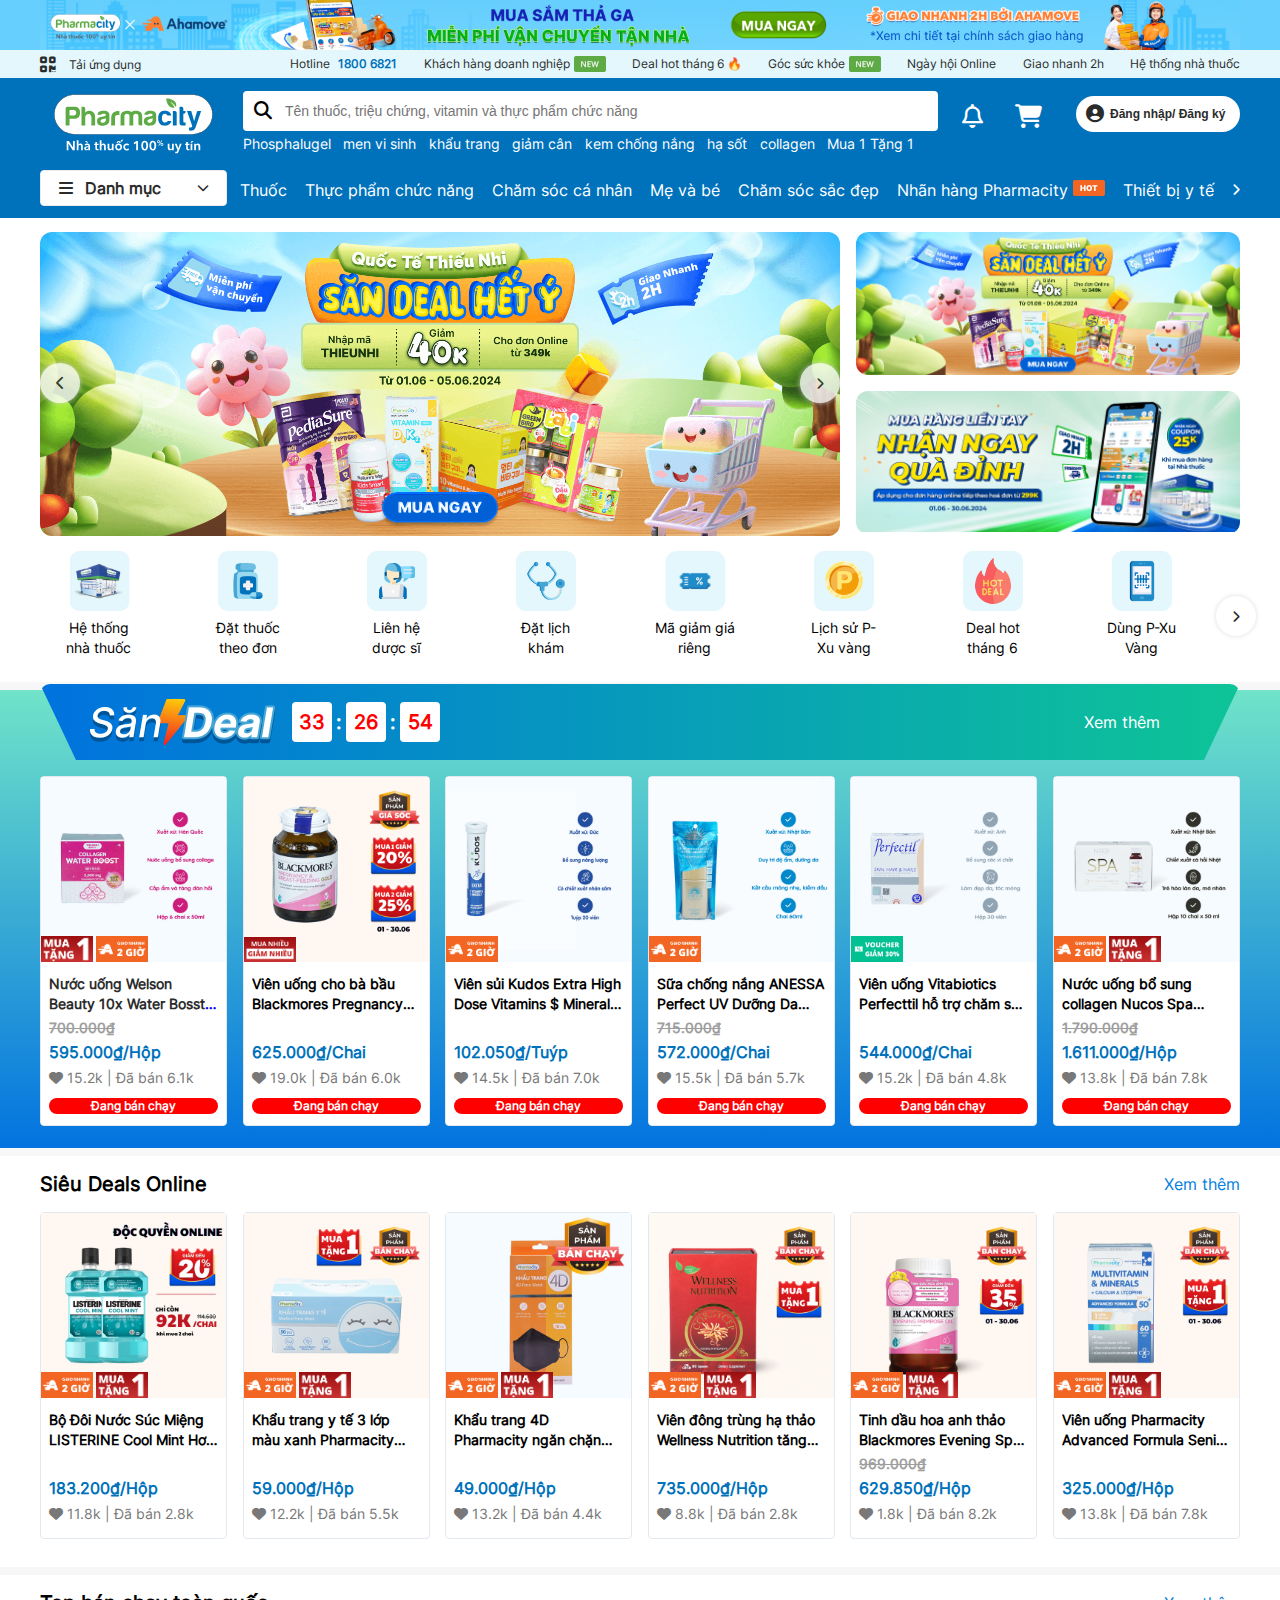
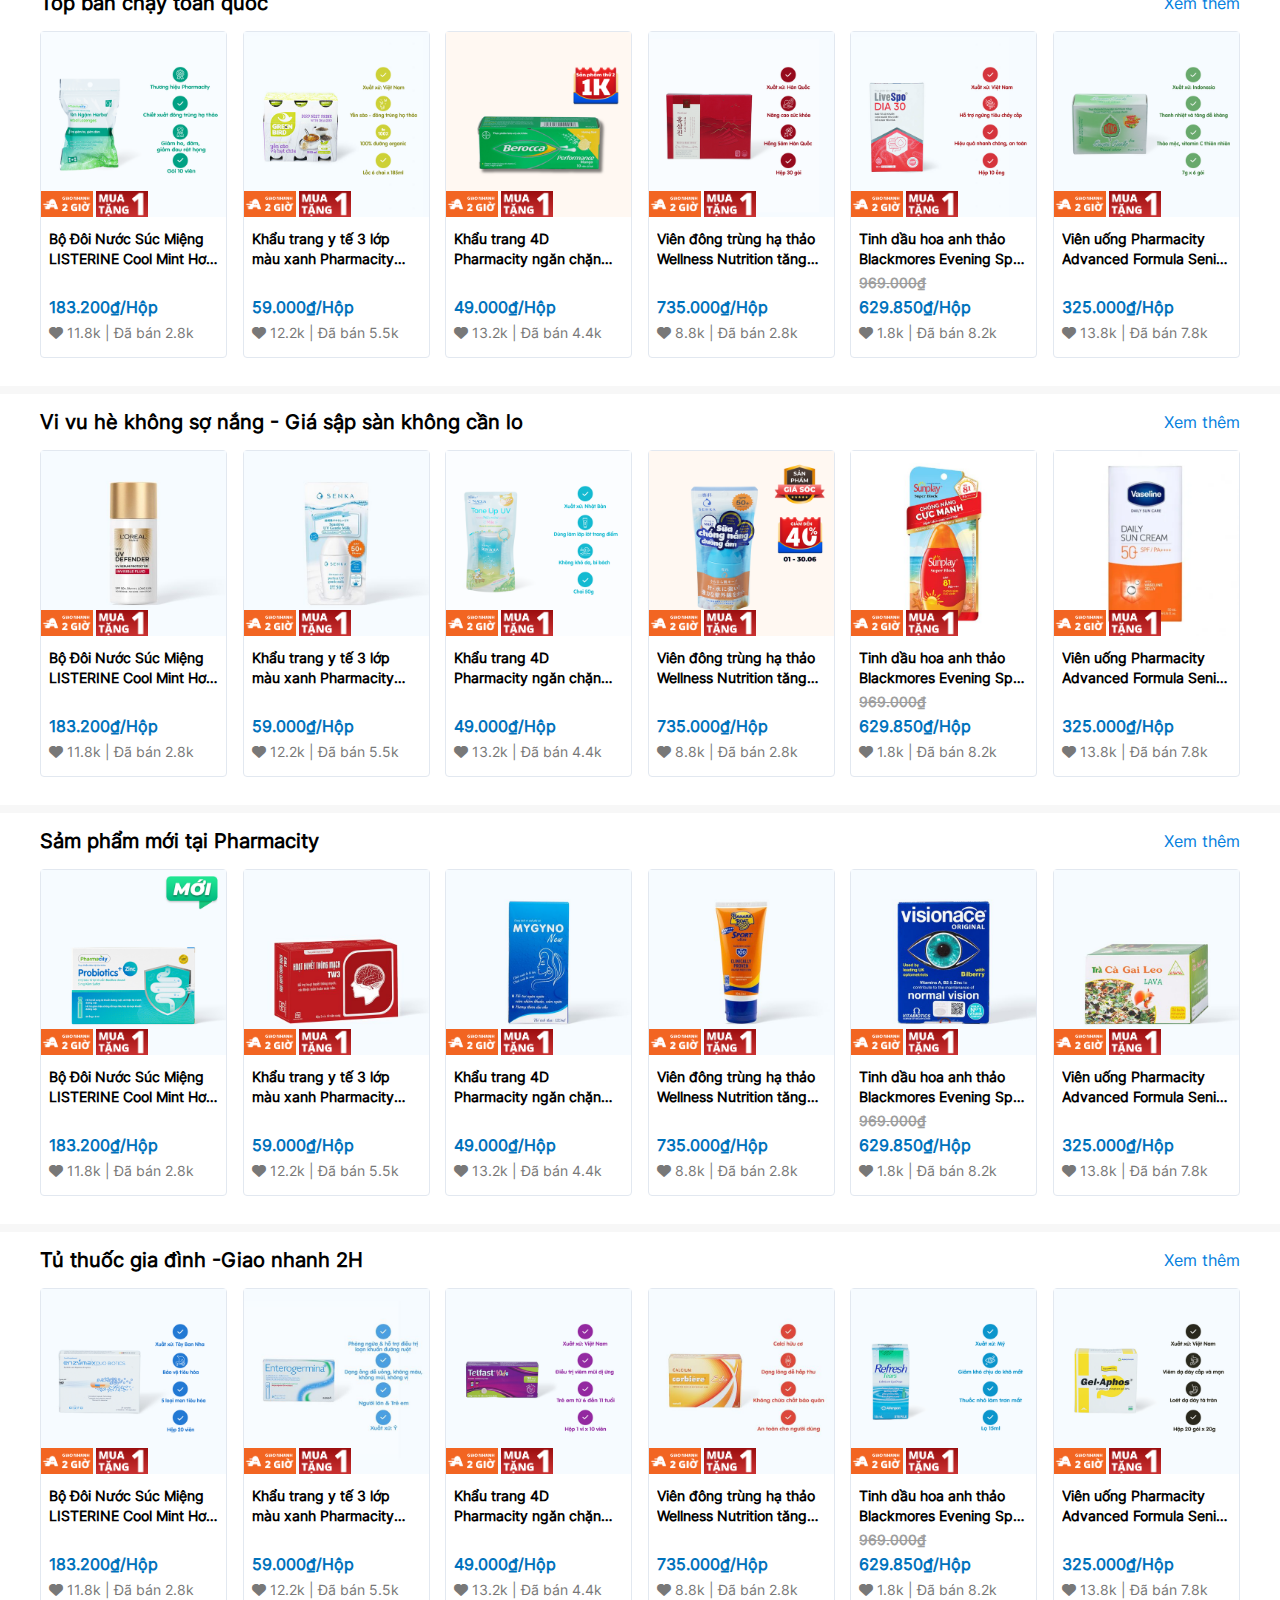
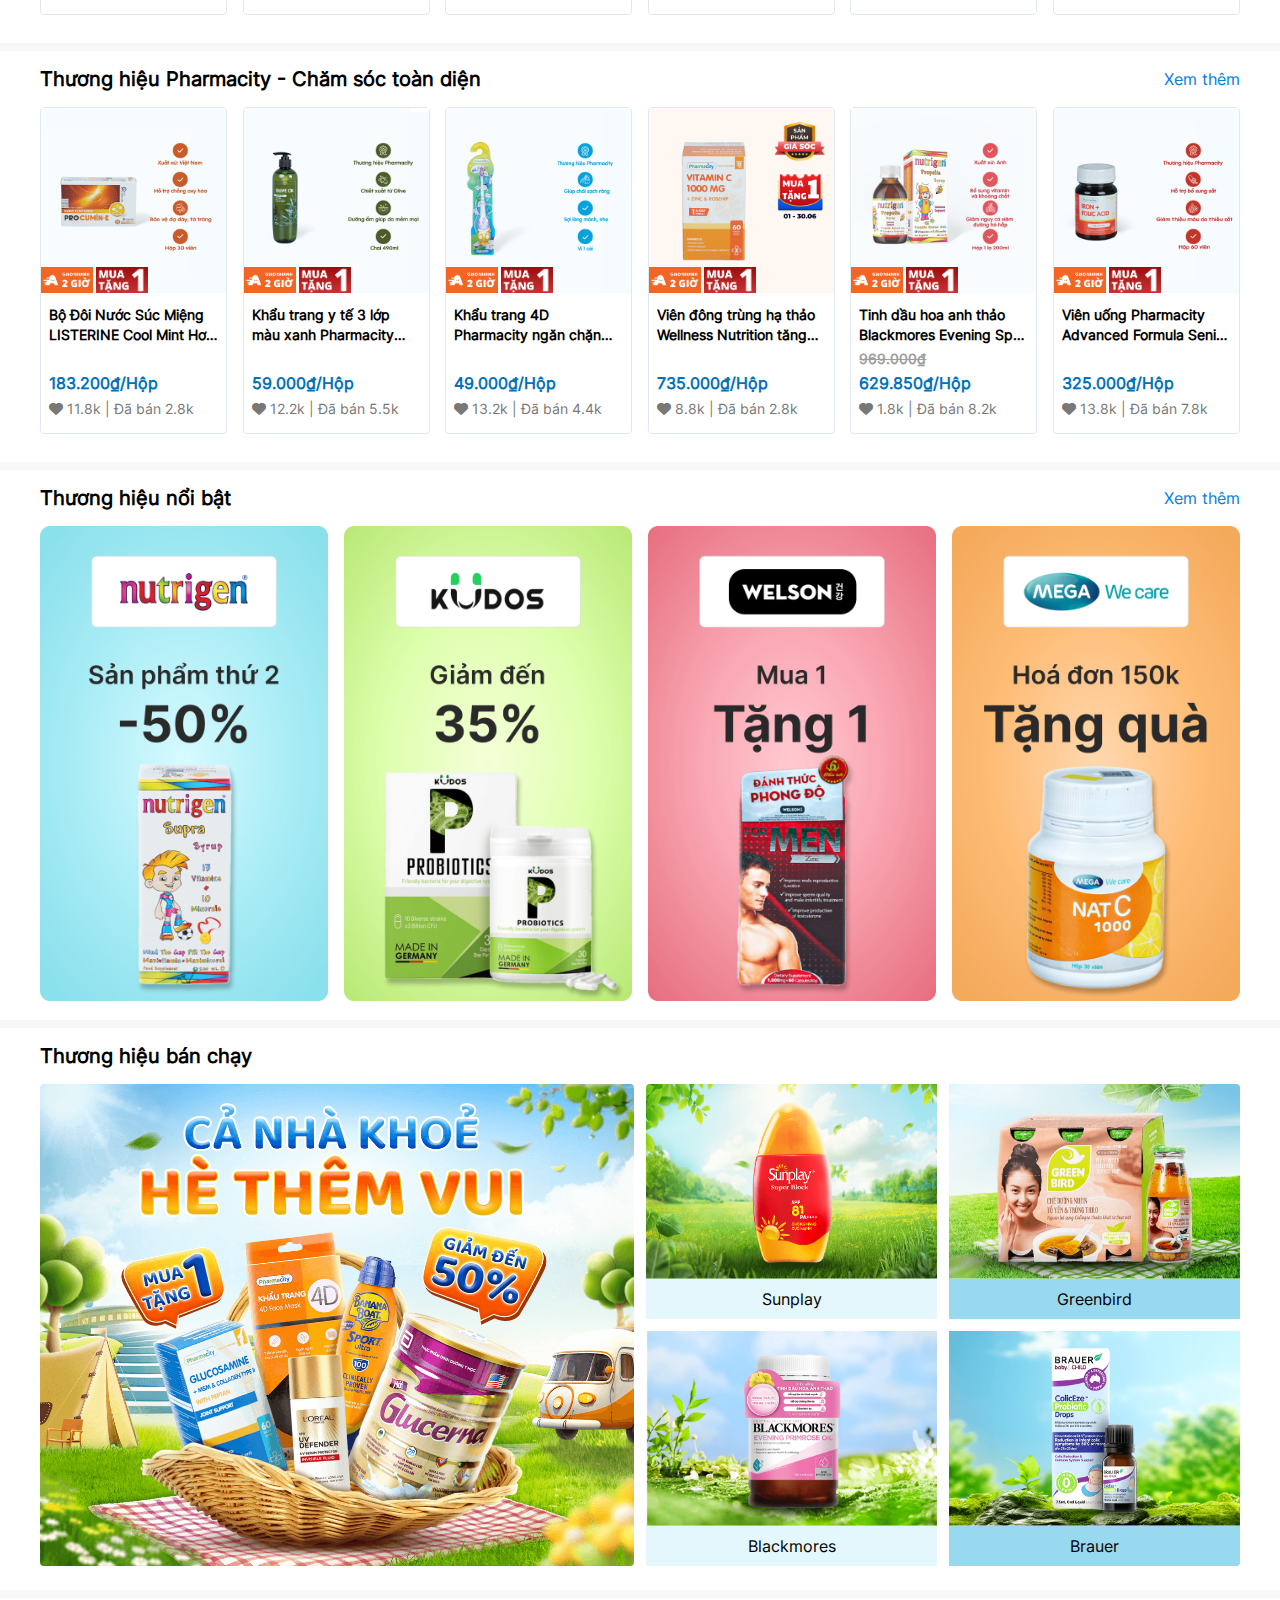
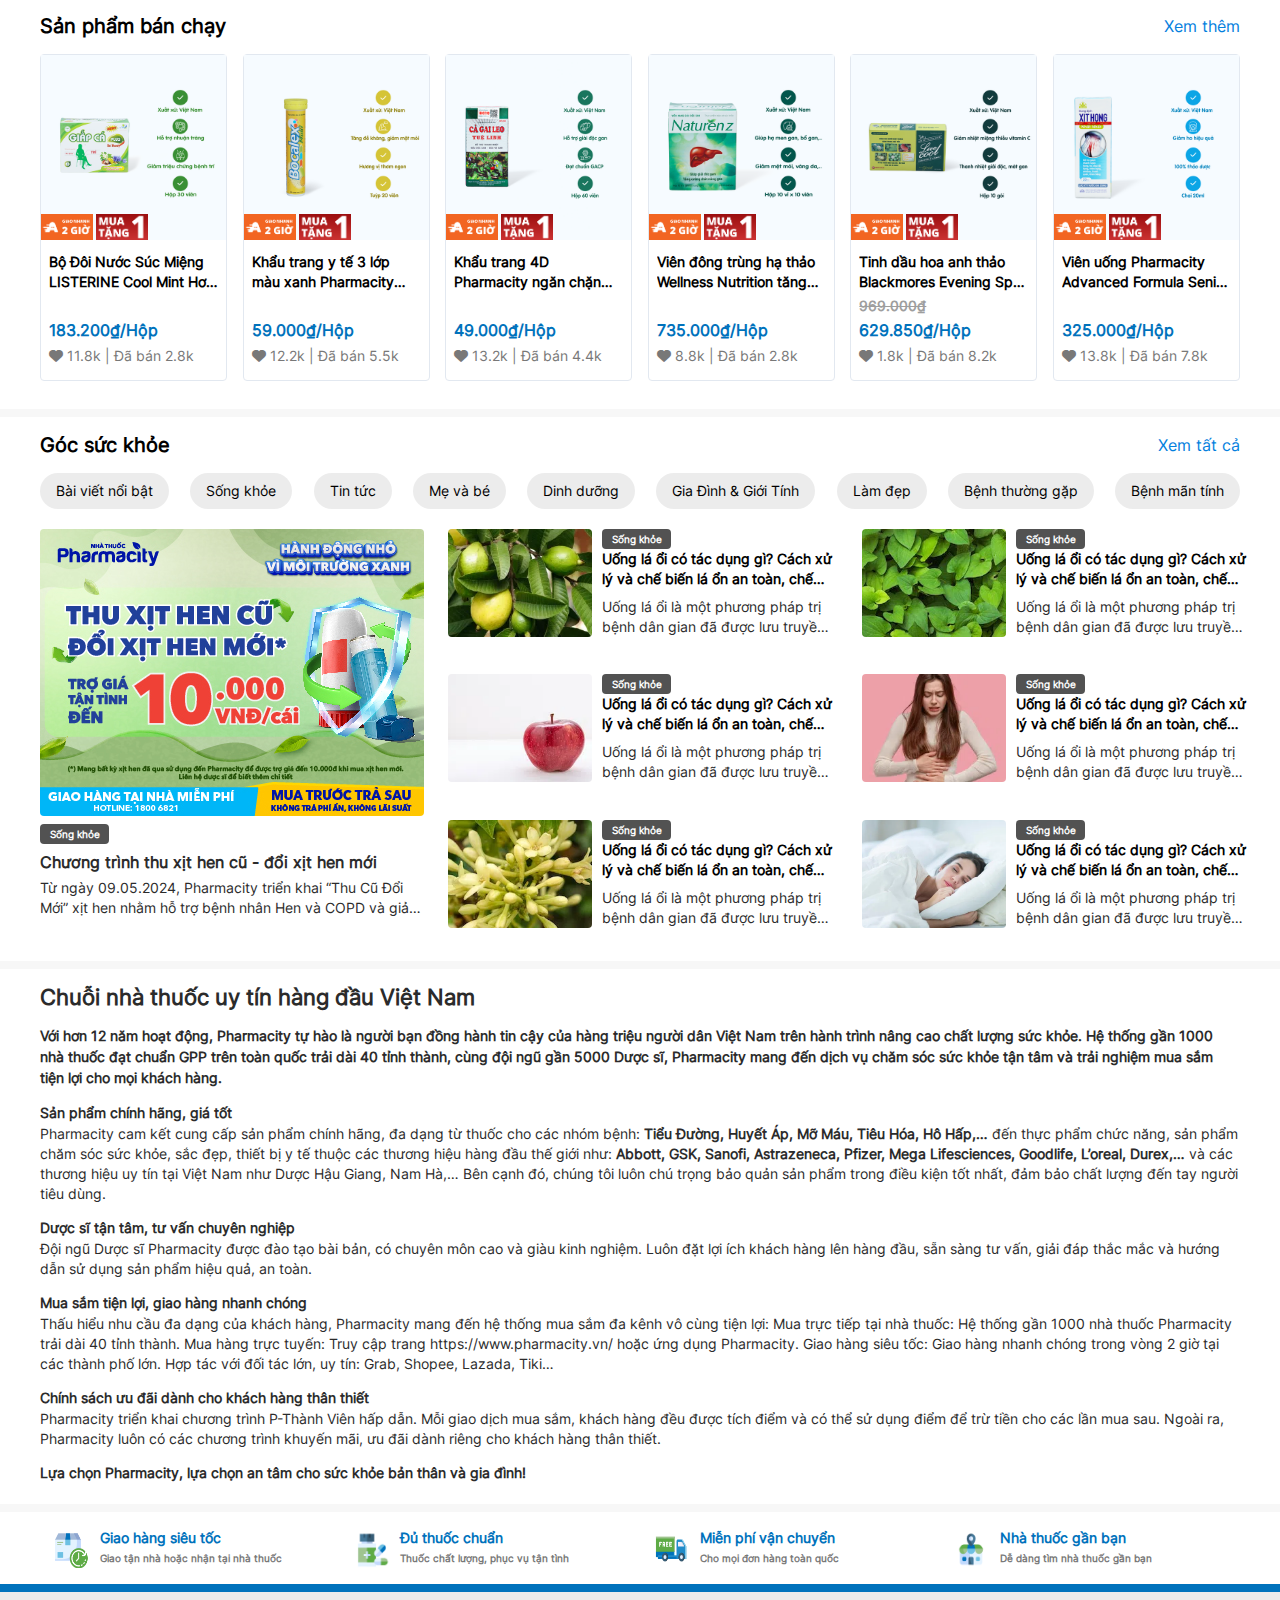
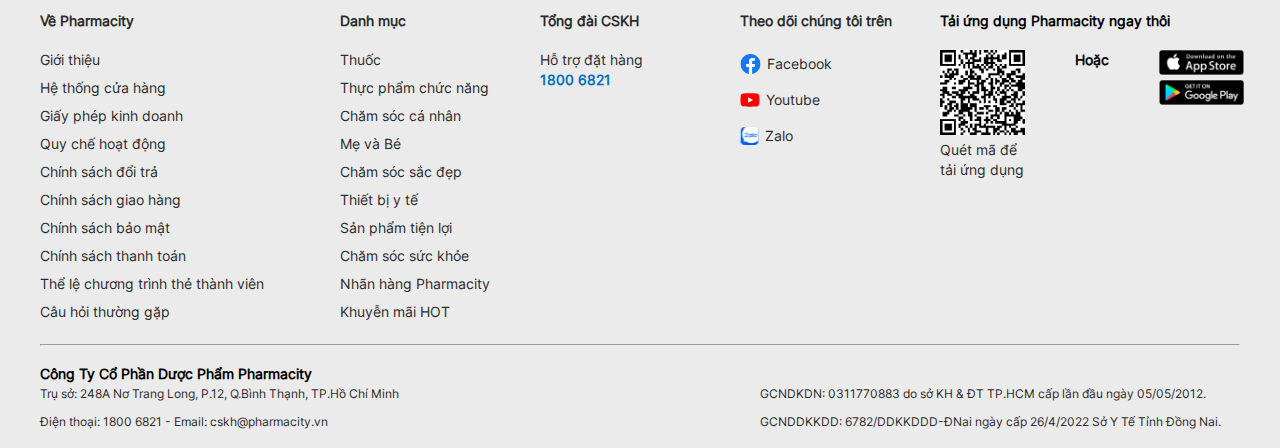
==== commit f8cb76b0: "feat: Dropdown button category & Carousel" ====
--- a/Client/Home/index.html
+++ b/Client/Home/index.html
@@ -3133,6 +3133,7 @@
         </footer>
       </main>
     </div>
-    <script src="script.js"></script>
+    <script src="../script.js"></script>
+    <script src="index.js"></script>
   </body>
 </html>
